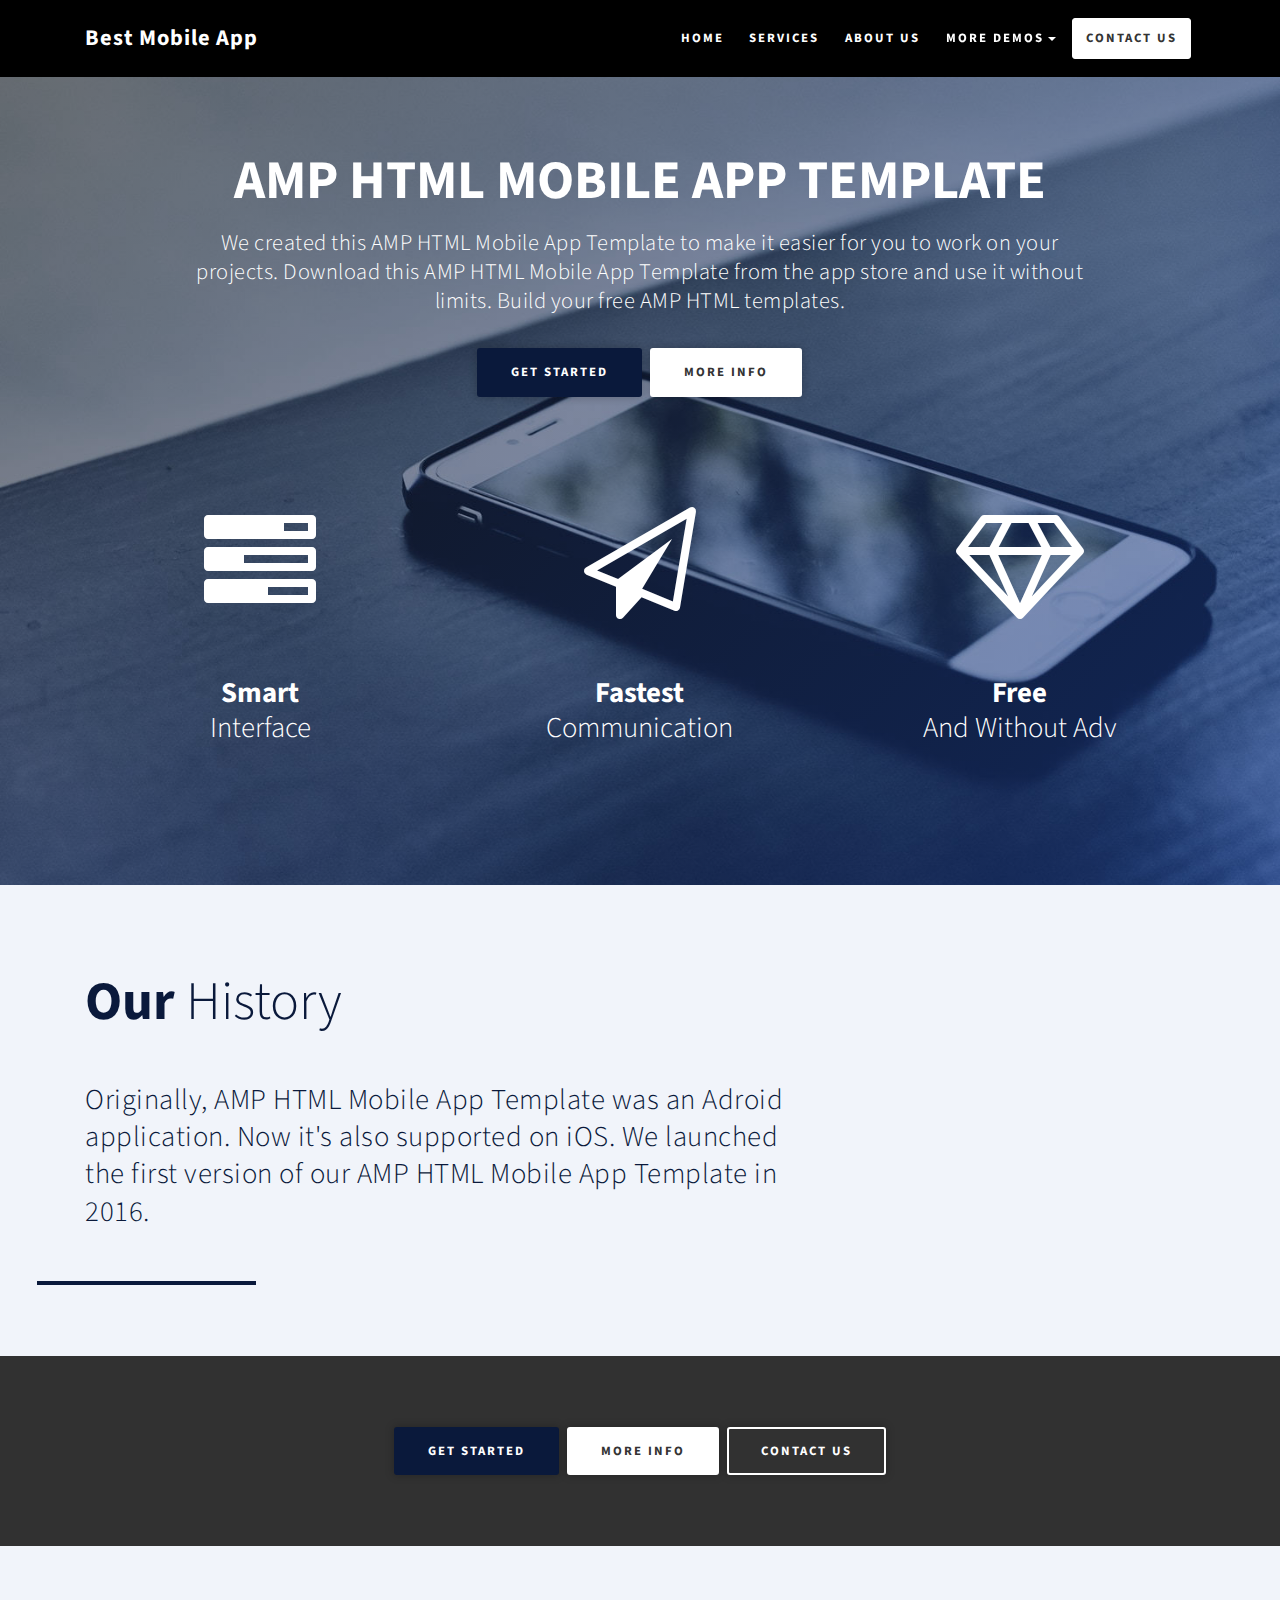
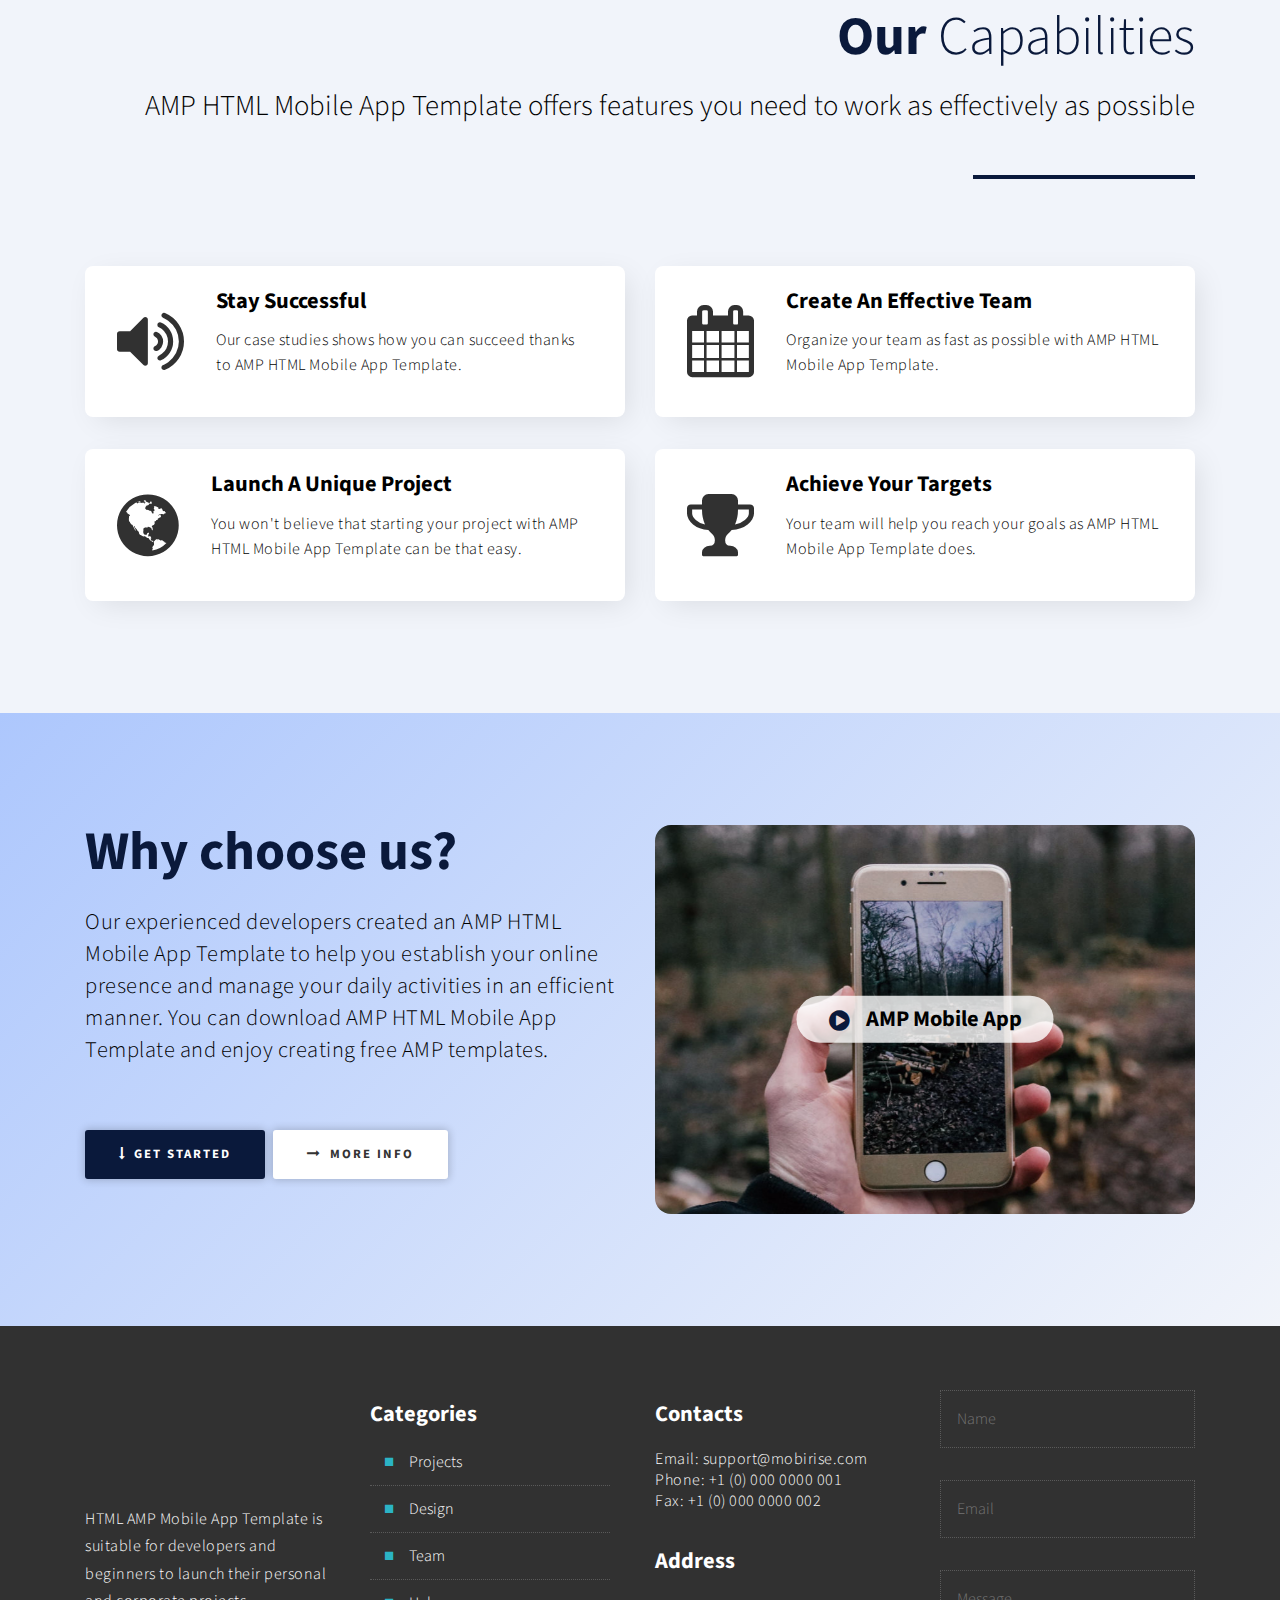
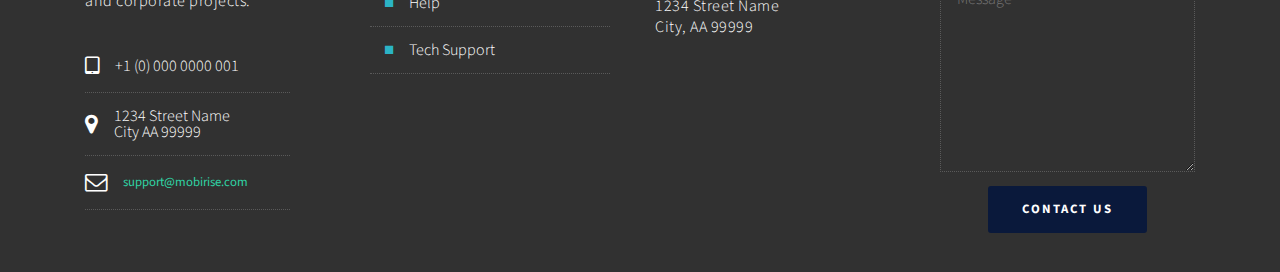
==== index.html @ 0080300c "Add files via upload" ====
<html xmlns="http://www.w3.org/1999/xhtml" lang="en">

<head>
	<meta http-equiv="Content-Type" content="text/html; charset=utf-8" />
	<meta name="description" content="HTTrack is an easy-to-use website mirror utility. It allows you to download a World Wide website from the Internet to a local directory,building recursively all structures, getting html, images, and other files from the server to your computer. Links are rebuiltrelatively so that you can freely browse to the local site (works with any browser). You can mirror several sites together so that you can jump from one toanother. You can, also, update an existing mirror site, or resume an interrupted download. The robot is fully configurable, with an integrated help" />
	<meta name="keywords" content="httrack, HTTRACK, HTTrack, winhttrack, WINHTTRACK, WinHTTrack, offline browser, web mirror utility, aspirateur web, surf offline, web capture, www mirror utility, browse offline, local  site builder, website mirroring, aspirateur www, internet grabber, capture de site web, internet tool, hors connexion, unix, dos, windows 95, windows 98, solaris, ibm580, AIX 4.0, HTS, HTGet, web aspirator, web aspirateur, libre, GPL, GNU, free software" />
	<title>Local index - HTTrack Website Copier</title>
  <!-- Mirror and index made by HTTrack Website Copier/3.49-2 [XR&CO'2014] -->
	<style type="text/css">
	<!--

body {
	margin: 0;  padding: 0;  margin-bottom: 15px;  margin-top: 8px;
	background: #77b;
}
body, td {
	font: 14px "Trebuchet MS", Verdana, Arial, Helvetica, sans-serif;
	}

#subTitle {
	background: #000;  color: #fff;  padding: 4px;  font-weight: bold; 
	}

#siteNavigation a, #siteNavigation .current {
	font-weight: bold;  color: #448;
	}
#siteNavigation a:link    { text-decoration: none; }
#siteNavigation a:visited { text-decoration: none; }

#siteNavigation .current { background-color: #ccd; }

#siteNavigation a:hover   { text-decoration: none;  background-color: #fff;  color: #000; }
#siteNavigation a:active  { text-decoration: none;  background-color: #ccc; }


a:link    { text-decoration: underline;  color: #00f; }
a:visited { text-decoration: underline;  color: #000; }
a:hover   { text-decoration: underline;  color: #c00; }
a:active  { text-decoration: underline; }

#pageContent {
	clear: both;
	border-bottom: 6px solid #000;
	padding: 10px;  padding-top: 20px;
	line-height: 1.65em;
	background-image: url(backblue.gif);
	background-repeat: no-repeat;
	background-position: top right;
	}

#pageContent, #siteNavigation {
	background-color: #ccd;
	}


.imgLeft  { float: left;   margin-right: 10px;  margin-bottom: 10px; }
.imgRight { float: right;  margin-left: 10px;   margin-bottom: 10px; }

hr { height: 1px;  color: #000;  background-color: #000;  margin-bottom: 15px; }

h1 { margin: 0;  font-weight: bold;  font-size: 2em; }
h2 { margin: 0;  font-weight: bold;  font-size: 1.6em; }
h3 { margin: 0;  font-weight: bold;  font-size: 1.3em; }
h4 { margin: 0;  font-weight: bold;  font-size: 1.18em; }

.blak { background-color: #000; }
.hide { display: none; }
.tableWidth { min-width: 400px; }

.tblRegular       { border-collapse: collapse; }
.tblRegular td    { padding: 6px;  background-image: url(fade.gif);  border: 2px solid #99c; }
.tblHeaderColor, .tblHeaderColor td { background: #99c; }
.tblNoBorder td   { border: 0; }


// -->
</style>

</head>

<table width="76%" border="0" align="center" cellspacing="0" cellpadding="3" class="tableWidth">
	<tr>
	<td id="subTitle">HTTrack Website Copier - Open Source offline browser</td>
	</tr>
</table>
<table width="76%" border="0" align="center" cellspacing="0" cellpadding="0" class="tableWidth">
<tr class="blak">
<td>
	<table width="100%" border="0" align="center" cellspacing="1" cellpadding="0">
	<tr>
	<td colspan="6"> 
		<table width="100%" border="0" align="center" cellspacing="0" cellpadding="10">
		<tr> 
		<td id="pageContent"> 
<!-- ==================== End prologue ==================== -->

	<meta name="generator" content="HTTrack Website Copier/3.x">
	<TITLE>Local index - HTTrack</TITLE>
</HEAD>
<BODY>
<H1 ALIGN=Center>Index of locally available sites:</H1>
	<TABLE BORDER="0" WIDTH="100%" CELLSPACING="1" CELLPADDING="0">
		<TR>
			<TD BACKGROUND="fade.gif">
				&middot;
					<A HREF="mobirise.com/extensions/startupamp/mobileapp/index.html">
						StartupAMP Demo - AMP HTML Mobile App Template
					</A>		
			</TD>
		</TR>
	</TABLE>
	<BR>
	<BR>
	<BR>
  	<H6 ALIGN="RIGHT">
	<I>Mirror and index made by HTTrack Website Copier [XR&amp;CO'2008]</I>
	</H6>
	<!-- Mirror and index made by HTTrack Website Copier/3.49-2 [XR&CO'2014] -->
	<!-- Thanks for using HTTrack Website Copier! -->
	<meta HTTP-EQUIV="Refresh" CONTENT="0; URL=mobirise.com/extensions/startupamp/mobileapp/index.html">


<!-- ==================== Start epilogue ==================== -->
		</td>
		</tr>
		</table>
	</td>
	</tr>
	</table>
</td>
</tr>
</table>

<table width="76%" border="0" align="center" valign="bottom" cellspacing="0" cellpadding="0">
	<tr>
	<td id="footer"><small>&copy; 2008 Xavier Roche & other contributors - Web Design: Leto Kauler.</small></td>
	</tr>
</table>

</body>

</html>
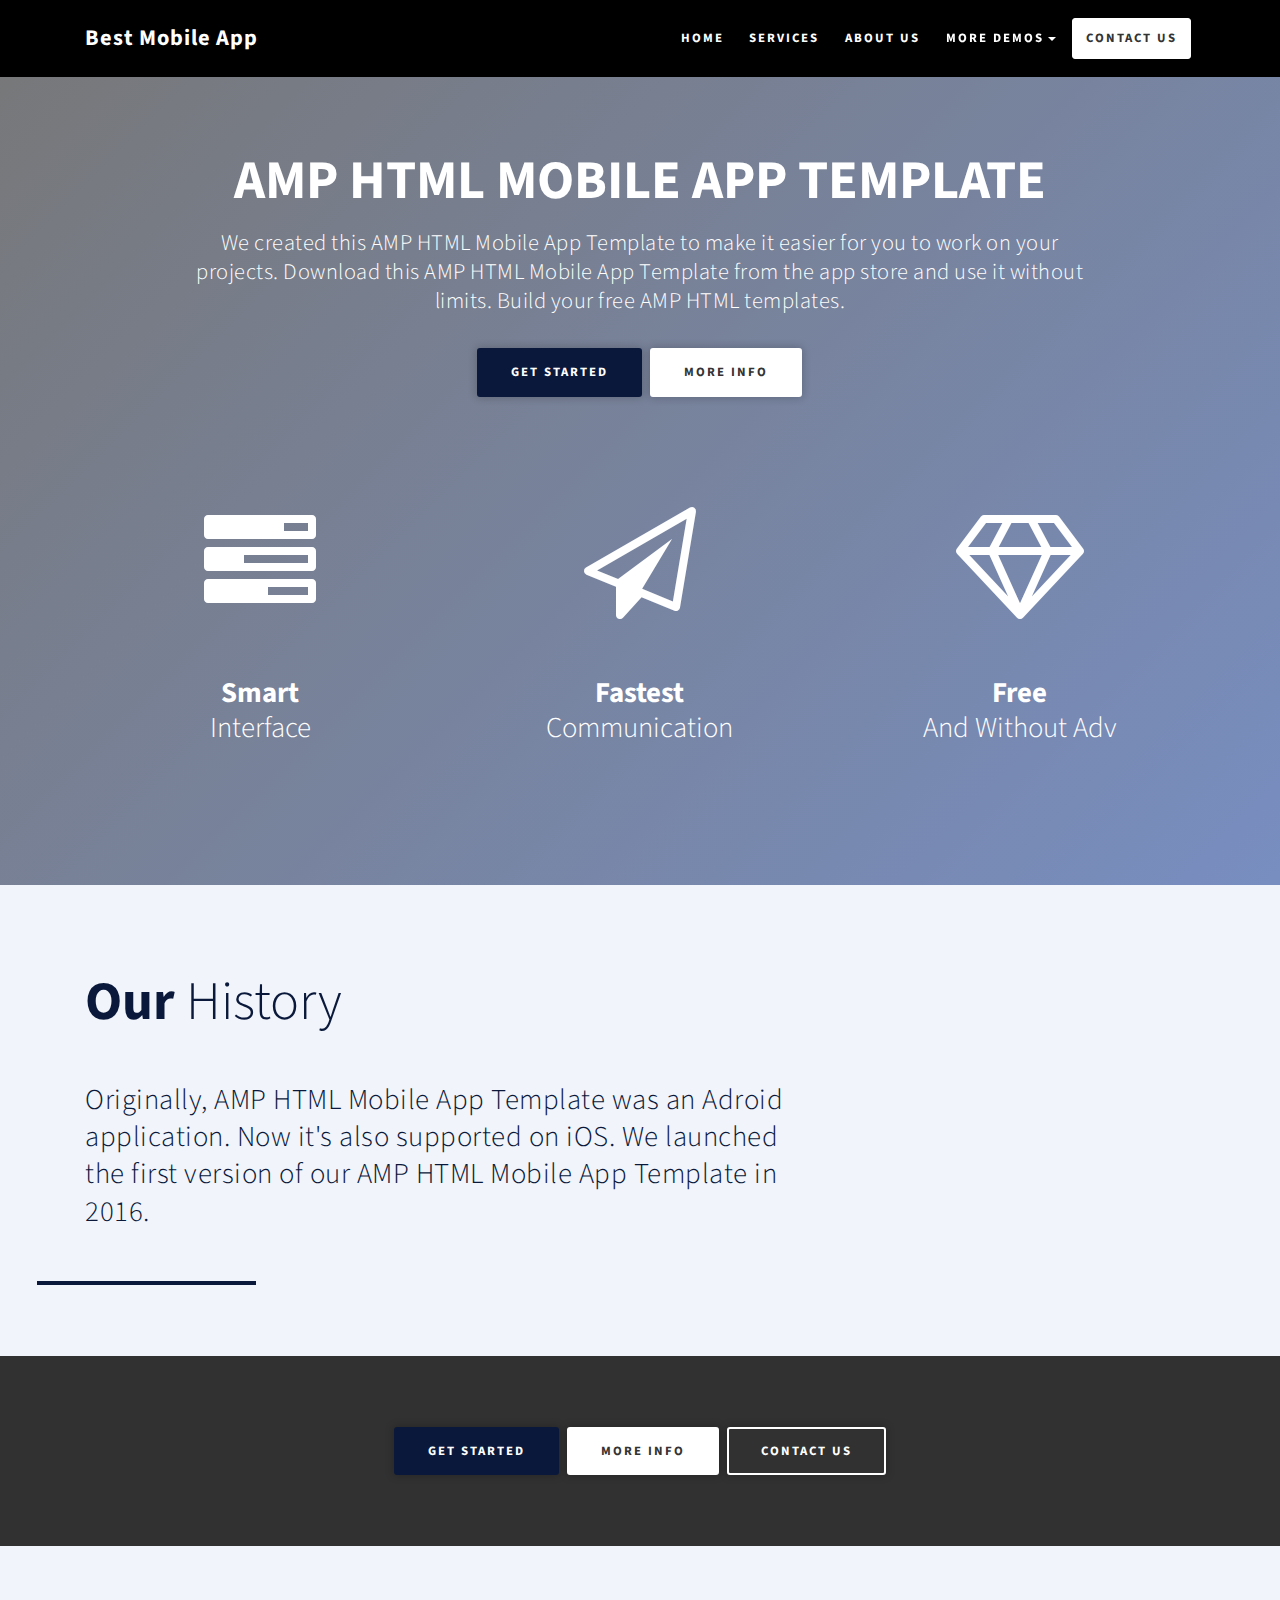
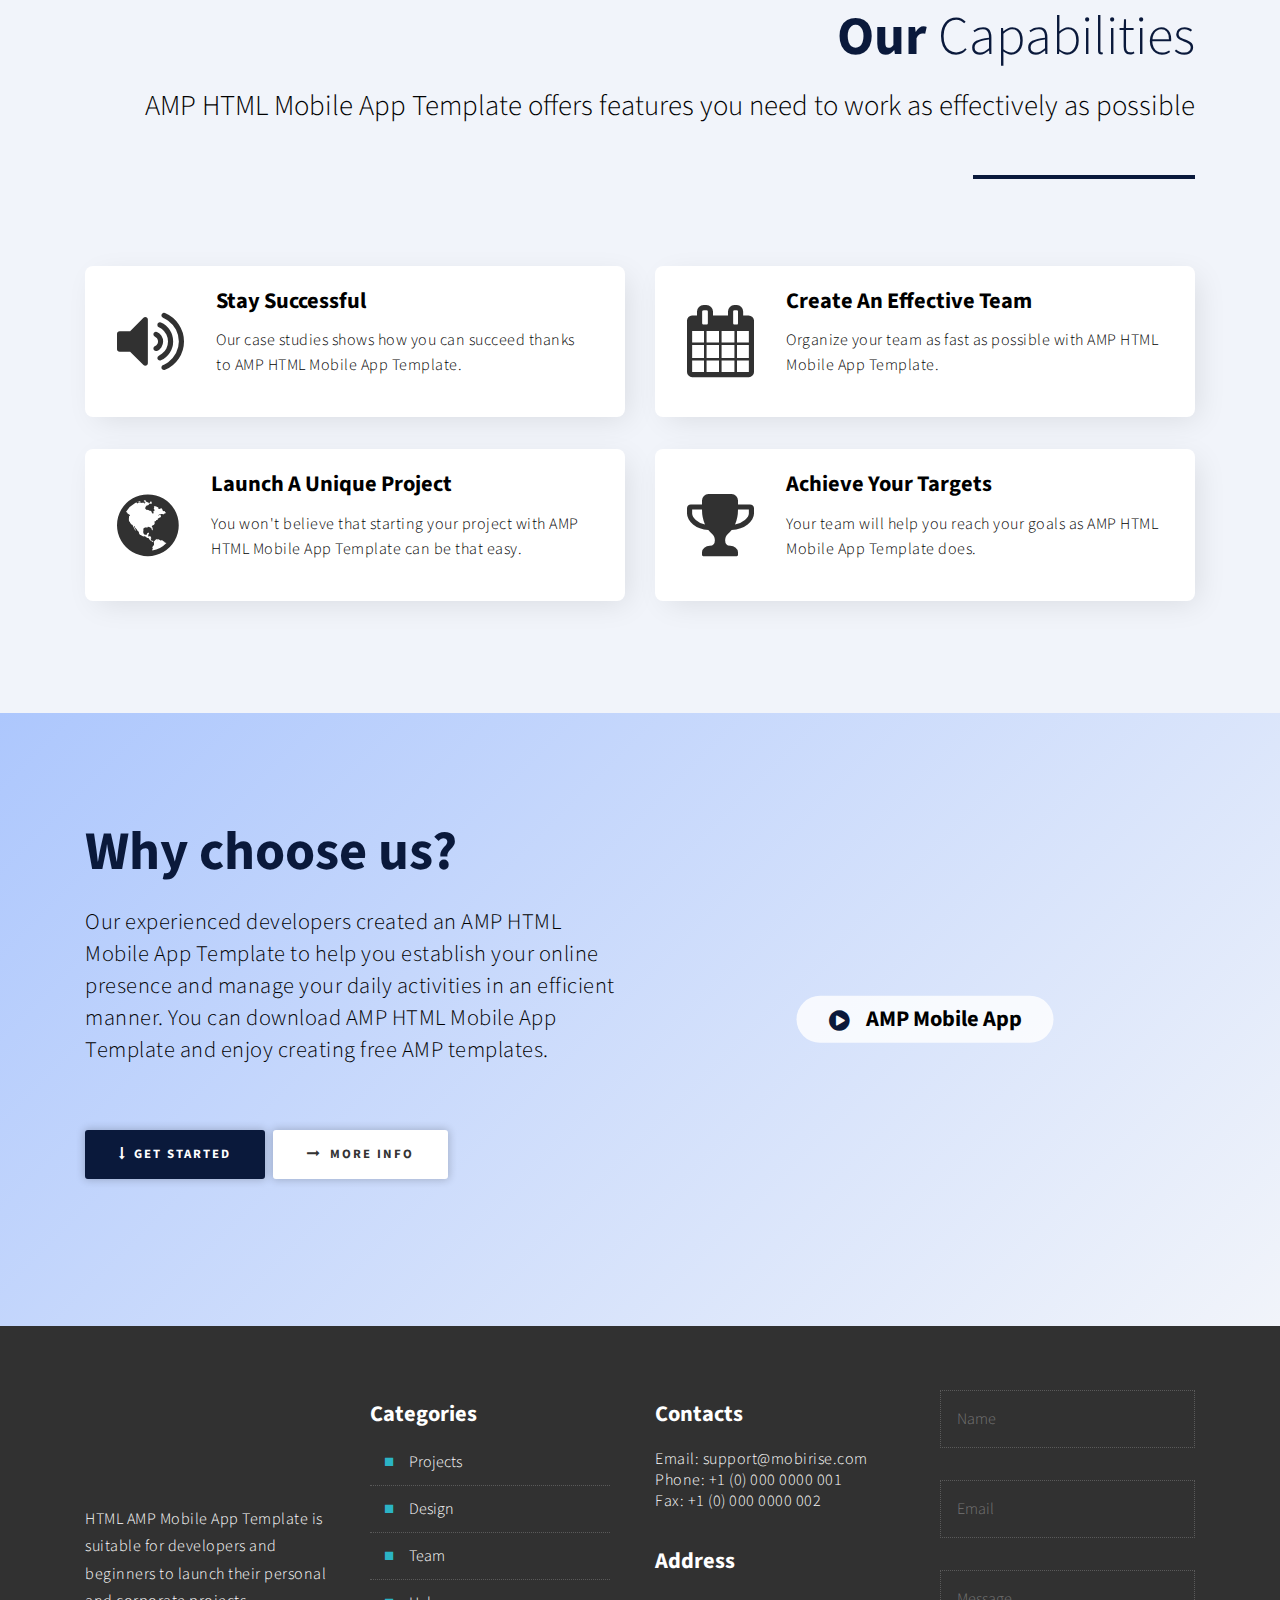
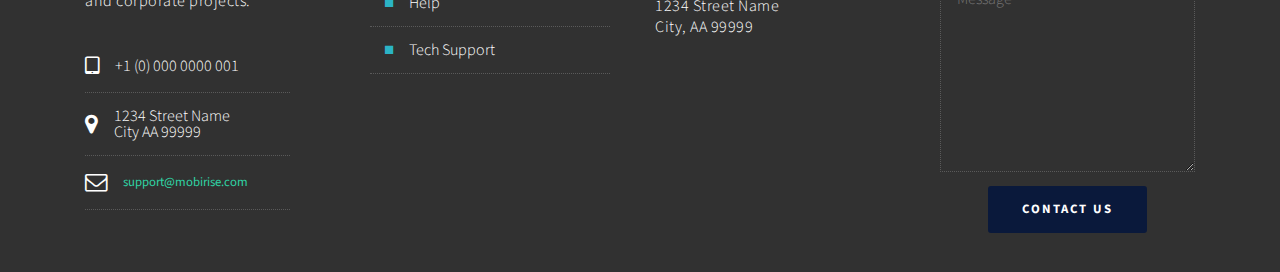
==== commit 960e34ed: "Add files via upload" ====
--- a/index.html
+++ b/index.html
@@ -1,144 +1,494 @@
-<html xmlns="http://www.w3.org/1999/xhtml" lang="en">
-
-<head>
-	<meta http-equiv="Content-Type" content="text/html; charset=utf-8" />
-	<meta name="description" content="HTTrack is an easy-to-use website mirror utility. It allows you to download a World Wide website from the Internet to a local directory,building recursively all structures, getting html, images, and other files from the server to your computer. Links are rebuiltrelatively so that you can freely browse to the local site (works with any browser). You can mirror several sites together so that you can jump from one toanother. You can, also, update an existing mirror site, or resume an interrupted download. The robot is fully configurable, with an integrated help" />
-	<meta name="keywords" content="httrack, HTTRACK, HTTrack, winhttrack, WINHTTRACK, WinHTTrack, offline browser, web mirror utility, aspirateur web, surf offline, web capture, www mirror utility, browse offline, local  site builder, website mirroring, aspirateur www, internet grabber, capture de site web, internet tool, hors connexion, unix, dos, windows 95, windows 98, solaris, ibm580, AIX 4.0, HTS, HTGet, web aspirator, web aspirateur, libre, GPL, GNU, free software" />
-	<title>Local index - HTTrack Website Copier</title>
-  <!-- Mirror and index made by HTTrack Website Copier/3.49-2 [XR&CO'2014] -->
-	<style type="text/css">
-	<!--
-
-body {
-	margin: 0;  padding: 0;  margin-bottom: 15px;  margin-top: 8px;
-	background: #77b;
-}
-body, td {
-	font: 14px "Trebuchet MS", Verdana, Arial, Helvetica, sans-serif;
-	}
-
-#subTitle {
-	background: #000;  color: #fff;  padding: 4px;  font-weight: bold; 
-	}
-
-#siteNavigation a, #siteNavigation .current {
-	font-weight: bold;  color: #448;
-	}
-#siteNavigation a:link    { text-decoration: none; }
-#siteNavigation a:visited { text-decoration: none; }
-
-#siteNavigation .current { background-color: #ccd; }
-
-#siteNavigation a:hover   { text-decoration: none;  background-color: #fff;  color: #000; }
-#siteNavigation a:active  { text-decoration: none;  background-color: #ccc; }
-
-
-a:link    { text-decoration: underline;  color: #00f; }
-a:visited { text-decoration: underline;  color: #000; }
-a:hover   { text-decoration: underline;  color: #c00; }
-a:active  { text-decoration: underline; }
-
-#pageContent {
-	clear: both;
-	border-bottom: 6px solid #000;
-	padding: 10px;  padding-top: 20px;
-	line-height: 1.65em;
-	background-image: url(backblue.gif);
-	background-repeat: no-repeat;
-	background-position: top right;
-	}
-
-#pageContent, #siteNavigation {
-	background-color: #ccd;
-	}
-
-
-.imgLeft  { float: left;   margin-right: 10px;  margin-bottom: 10px; }
-.imgRight { float: right;  margin-left: 10px;   margin-bottom: 10px; }
-
-hr { height: 1px;  color: #000;  background-color: #000;  margin-bottom: 15px; }
-
-h1 { margin: 0;  font-weight: bold;  font-size: 2em; }
-h2 { margin: 0;  font-weight: bold;  font-size: 1.6em; }
-h3 { margin: 0;  font-weight: bold;  font-size: 1.3em; }
-h4 { margin: 0;  font-weight: bold;  font-size: 1.18em; }
-
-.blak { background-color: #000; }
-.hide { display: none; }
-.tableWidth { min-width: 400px; }
-
-.tblRegular       { border-collapse: collapse; }
-.tblRegular td    { padding: 6px;  background-image: url(fade.gif);  border: 2px solid #99c; }
-.tblHeaderColor, .tblHeaderColor td { background: #99c; }
-.tblNoBorder td   { border: 0; }
-
-
-// -->
-</style>
-
-</head>
-
-<table width="76%" border="0" align="center" cellspacing="0" cellpadding="3" class="tableWidth">
-	<tr>
-	<td id="subTitle">HTTrack Website Copier - Open Source offline browser</td>
-	</tr>
-</table>
-<table width="76%" border="0" align="center" cellspacing="0" cellpadding="0" class="tableWidth">
-<tr class="blak">
-<td>
-	<table width="100%" border="0" align="center" cellspacing="1" cellpadding="0">
-	<tr>
-	<td colspan="6"> 
-		<table width="100%" border="0" align="center" cellspacing="0" cellpadding="10">
-		<tr> 
-		<td id="pageContent"> 
-<!-- ==================== End prologue ==================== -->
-
-	<meta name="generator" content="HTTrack Website Copier/3.x">
-	<TITLE>Local index - HTTrack</TITLE>
-</HEAD>
-<BODY>
-<H1 ALIGN=Center>Index of locally available sites:</H1>
-	<TABLE BORDER="0" WIDTH="100%" CELLSPACING="1" CELLPADDING="0">
-		<TR>
-			<TD BACKGROUND="fade.gif">
-				&middot;
-					<A HREF="mobirise.com/extensions/startupamp/mobileapp/index.html">
-						StartupAMP Demo - AMP HTML Mobile App Template
-					</A>		
-			</TD>
-		</TR>
-	</TABLE>
-	<BR>
-	<BR>
-	<BR>
-  	<H6 ALIGN="RIGHT">
-	<I>Mirror and index made by HTTrack Website Copier [XR&amp;CO'2008]</I>
-	</H6>
-	<!-- Mirror and index made by HTTrack Website Copier/3.49-2 [XR&CO'2014] -->
-	<!-- Thanks for using HTTrack Website Copier! -->
-	<meta HTTP-EQUIV="Refresh" CONTENT="0; URL=mobirise.com/extensions/startupamp/mobileapp/index.html">
-
-
-<!-- ==================== Start epilogue ==================== -->
-		</td>
-		</tr>
-		</table>
-	</td>
-	</tr>
-	</table>
-</td>
-</tr>
-</table>
-
-<table width="76%" border="0" align="center" valign="bottom" cellspacing="0" cellpadding="0">
-	<tr>
-	<td id="footer"><small>&copy; 2008 Xavier Roche & other contributors - Web Design: Leto Kauler.</small></td>
-	</tr>
-</table>
-
-</body>
-
-</html>
-
-
+<!DOCTYPE html>
+<html amp>
+
+<!-- Mirrored from mobirise.com/extensions/startupamp/mobileapp/ by HTTrack Website Copier/3.x [XR&CO'2014], Tue, 16 Oct 2018 06:41:20 GMT -->
+<head>
+  <!-- Site made with Mobirise Website Builder v4.7.1, https://mobirise.com -->
+  <meta charset="UTF-8">
+  <meta http-equiv="X-UA-Compatible" content="IE=edge">
+  <meta name="generator" content="Mobirise v4.7.1, mobirise.com">
+  <meta name="viewport" content="width=device-width, initial-scale=1, minimum-scale=1">
+  <link rel="shortcut icon" href="assets/images/logo-1.png" type="image/x-icon">
+  <meta name="description" content="New Startup AMP HTML Mobile App Template - Download Now">
+  <title>StartupAMP Demo - AMP HTML Mobile App Template</title>
+  <link rel="stylesheet" href="../../../../maxcdn.bootstrapcdn.com/font-awesome/4.7.0/css/font-awesome.min.css"><link rel="stylesheet" href="../../../../maxcdn.bootstrapcdn.com/font-awesome/4.7.0/css/font-awesome.min.css">
+<link rel="canonical" href="index.html">
+ <style amp-boilerplate>body{-webkit-animation:-amp-start 8s steps(1,end) 0s 1 normal both;-moz-animation:-amp-start 8s steps(1,end) 0s 1 normal both;-ms-animation:-amp-start 8s steps(1,end) 0s 1 normal both;animation:-amp-start 8s steps(1,end) 0s 1 normal both}@-webkit-keyframes -amp-start{from{visibility:hidden}to{visibility:visible}}@-moz-keyframes -amp-start{from{visibility:hidden}to{visibility:visible}}@-ms-keyframes -amp-start{from{visibility:hidden}to{visibility:visible}}@-o-keyframes -amp-start{from{visibility:hidden}to{visibility:visible}}@keyframes -amp-start{from{visibility:hidden}to{visibility:visible}}</style>
+<noscript><style amp-boilerplate>body{-webkit-animation:none;-moz-animation:none;-ms-animation:none;animation:none}</style></noscript>
+<link href="https://fonts.googleapis.com/css?family=Source+Sans+Pro:200,300,400,500,600,700&amp;subset=cyrillic" rel="stylesheet">
+ 
+ <style amp-custom> 
+div,span,h1,h2,h3,h4,h5,h6,p,blockquote,a,ol,ul,li,figcaption,textarea,input{font: inherit;}section{background-color: #eeeeee;}section,.container,.container-fluid{position: relative;word-wrap: break-word;}a.mbr-iconfont:hover{text-decoration: none;}.article .lead p,.article .lead ul,.article .lead ol,.article .lead pre,.article .lead blockquote{margin-bottom: 0;}a{font-style: normal;font-weight: 400;cursor: pointer;}a,a:hover{text-decoration: none;}figure{margin-bottom: 0;}h1,h2,h3,h4,h5,h6,.h1,.h2,.h3,.h4,.h5,.h6,.display-1,.display-2,.display-3,.display-4{line-height: 1;word-break: break-word;word-wrap: break-word;}b,strong{font-weight: bold;}blockquote{padding: 10px 0 10px 20px;position: relative;border-left: 2px solid;border-color: #ff3366;}input:-webkit-autofill,input:-webkit-autofill:hover,input:-webkit-autofill:focus,input:-webkit-autofill:active{transition-delay: 9999s;transition-property: background-color,color;}textarea[type="hidden"]{display: none;}body{position: relative;}section{background-position: 50% 50%;background-repeat: no-repeat;background-size: cover;}section .mbr-background-video,section .mbr-background-video-preview{position: absolute;bottom: 0;left: 0;right: 0;top: 0;}.row{display: -webkit-box;display: -webkit-flex;display: -ms-flexbox;display: flex;-webkit-flex-wrap: wrap;-ms-flex-wrap: wrap;flex-wrap: wrap;margin-right: -15px;margin-left: -15px;}@media (min-width: 576px){.row{margin-right: -15px;margin-left: -15px;}}@media (min-width: 768px){.row{margin-right: -15px;margin-left: -15px;}}@media (min-width: 992px){.row{margin-right: -15px;margin-left: -15px;}}@media (min-width: 1200px){.row{margin-right: -15px;margin-left: -15px;}}.hidden{visibility: hidden;}.mbr-z-index20{z-index: 20;}.mbr-white{color: #ffffff;}.mbr-black{color: #000000;}.mbr-bg-white{background-color: #ffffff;}.mbr-bg-black{background-color: #000000;}.align-left{text-align: left;}.align-center{text-align: center;}.align-right{text-align: right;}@media (max-width: 767px){.align-left,.align-center,.align-right,.mbr-section-btn,.mbr-section-title{text-align: center;}}.mbr-light{font-weight: 300;}.mbr-regular{font-weight: 400;}.mbr-semibold{font-weight: 500;}.mbr-bold{font-weight: 700;}.mbr-figure img,.mbr-figure iframe{display: block;width: 100%;}.card{background-color: transparent;border: none;}.card-img{text-align: center;flex-shrink: 0;}.media{max-width: 100%;margin: 0 auto;}.mbr-figure{-ms-flex-item-align: center;-ms-grid-row-align: center;-webkit-align-self: center;align-self: center;}.media-container > div{max-width: 100%;}.mbr-figure img,.card-img img{width: 100%;}@media (max-width: 991px){.media-size-item{width: auto;}.media{width: auto;}.mbr-figure{width: 100%;}}.mbr-section-btn{margin-left: -.25rem;margin-right: -.25rem;font-size: 0;}nav .mbr-section-btn{margin-left: 0rem;margin-right: 0rem;}.btn .mbr-iconfont,.btn.btn-sm .mbr-iconfont{cursor: pointer;margin-right: 0.5rem;}.btn.btn-md .mbr-iconfont,.btn.btn-md .mbr-iconfont{margin-right: 0.8rem;}[type="submit"]{-webkit-appearance: none;}.mbr-fullscreen .mbr-overlay{min-height: 100vh;}.mbr-fullscreen{display: flex;display: -webkit-flex;display: -moz-flex;display: -ms-flex;display: -o-flex;align-items: center;-webkit-align-items: center;min-height: 100vh;box-sizing: border-box;padding-top: 3rem;padding-bottom: 3rem;}amp-img img{max-height: 100%;max-width: 100%;}img.mbr-temp{width: 100%;}.super-hide{display: none;}.is-builder .nodisplay + img[async],.is-builder .nodisplay + img[decoding="async"],.is-builder amp-img > a + img[async],.is-builder amp-img > a + img[decoding="async"]{display: none;}html:not(.is-builder) amp-img > a{position: absolute;top: 0;bottom: 0;left: 0;right: 0;z-index: 1;}.is-builder .temp-amp-sizer{position: absolute;}.is-builder amp-youtube .temp-amp-sizer,.is-builder amp-vimeo .temp-amp-sizer{position: static;}.is-builder section.horizontal-menu .ampstart-btn{display: none;}@media (max-width: 991px){.is-builder section.horizontal-menu .navbar-toggler{display: block;}}.is-builder section.horizontal-menu .dropdown-menu{z-index: auto;opacity: 1;pointer-events: auto;}.is-builder section.horizontal-menu .nav-dropdown .link.dropdown-toggle[aria-expanded="true"]{margin-right: 0;padding: 0.667em 1em;}
+*{box-sizing: border-box;}body{font-family: Source Sans Pro;font-style: normal;line-height: 1.5;}.mbr-section-title{font-style: normal;line-height: 55px;}.mbr-section-subtitle{line-height: 1.3;}.mbr-text{font-style: normal;line-height: 1.3;}.display-1{font-family: 'Source Sans Pro',sans-serif;font-size: 5.6rem;}.display-2{font-family: 'Source Sans Pro',sans-serif;font-size: 3.4rem;}.display-3{font-family: 'Source Sans Pro',sans-serif;font-size: 2.4rem;}.display-4{font-family: 'Source Sans Pro',sans-serif;font-size: 1.8rem;}.display-5{font-family: 'Source Sans Pro',sans-serif;font-size: 1.4rem;}.display-6{font-family: 'Source Sans Pro',sans-serif;font-size: 1rem;}.display-7{font-family: 'Source Sans Pro',sans-serif;font-size: 0.8rem;}@media (max-width: 768px){.display-1{font-size: 4.48rem;font-size: calc( 2.61rem + (5.6 - 2.61) * ((100vw - 20rem) / (48 - 20)));line-height: calc( 1.4 * (2.61rem + (5.6 - 2.61) * ((100vw - 20rem) / (48 - 20))));}.display-2{font-size: 2.72rem;font-size: calc( 1.8399999999999999rem + (3.4 - 1.8399999999999999) * ((100vw - 20rem) / (48 - 20)));line-height: calc( 1.4 * (1.8399999999999999rem + (3.4 - 1.8399999999999999) * ((100vw - 20rem) / (48 - 20))));}.display-3{font-size: 1.92rem;font-size: calc( 1.49rem + (2.4 - 1.49) * ((100vw - 20rem) / (48 - 20)));line-height: calc( 1.4 * (1.49rem + (2.4 - 1.49) * ((100vw - 20rem) / (48 - 20))));}.display-4{font-size: 1.44rem;font-size: calc( 1.28rem + (1.8 - 1.28) * ((100vw - 20rem) / (48 - 20)));line-height: calc( 1.4 * (1.28rem + (1.8 - 1.28) * ((100vw - 20rem) / (48 - 20))));}.display-5{font-size: 1.12rem;font-size: calc( 1.14rem + (1.4 - 1.14) * ((100vw - 20rem) / (48 - 20)));line-height: calc( 1.4 * (1.14rem + (1.4 - 1.14) * ((100vw - 20rem) / (48 - 20))));}.display-6{font-size: 0.8rem;font-size: calc( 1rem + (1 - 1) * ((100vw - 20rem) / (48 - 20)));line-height: calc( 1.4 * (1rem + (1 - 1) * ((100vw - 20rem) / (48 - 20))));}.display-5{font-size: 0.64rem;font-size: calc( 0.93rem + (0.8 - 0.93) * ((100vw - 20rem) / (48 - 20)));line-height: calc( 1.4 * (0.93rem + (0.8 - 0.93) * ((100vw - 20rem) / (48 - 20))));}}.mbr-overlay{width: 100%;height: 100%;position: absolute;top: 0;}.btn-arrow{font-weight: 400;border-width: 0px;border-style: solid;background: none;font-style: normal;letter-spacing: 2px;margin: .4rem .25rem;white-space: normal;transition-property: background-color,color,border-color,box-shadow;transition-duration: .3s,.3s,.3s,2s;transition-timing-function: ease-in-out;display: inline-flex;align-items: center;justify-content: center;word-break: break-word;}.btn{font-weight: 700;border-width: 2px;border-style: solid;font-style: normal;letter-spacing: 2px;margin: .4rem .25rem;white-space: normal;transition-property: background-color,color,border-color,box-shadow;transition-duration: .3s,.3s,.3s,2s;transition-timing-function: ease-in-out;padding: 0.8rem 2rem;border-radius: 3px;display: inline-flex;align-items: center;justify-content: center;word-break: break-word;}a.btn{box-shadow: 0px 0px 8px 1px rgba(0,0,0,0.2);}.btn-sm{border: 1px solid;font-weight: 700;letter-spacing: 2px;-webkit-transition: all 0.3s ease-in-out;-moz-transition: all 0.3s ease-in-out;transition: all 0.3s ease-in-out;padding: 0.6rem 0.8rem;border-radius: 3px;}.btn-md{font-weight: 600;letter-spacing: 2px;margin: .4rem .8rem;-webkit-transition: all 0.3s ease-in-out;-moz-transition: all 0.3s ease-in-out;transition: all 0.3s ease-in-out;padding: 1rem 2rem;border-radius: 3px;}.bg-primary{background-color: #e3699a;}.bg-success{background-color: #361291;}.bg-info{background-color: #30d5a5;}.bg-warning{background-color: #022e93;}.bg-danger{background-color: #0a193b;}.btn-primary,.btn-primary:active,.btn-primary.active{background-color: #e3699a;border-color: #e3699a;color: #ffffff;}.btn-primary:hover,.btn-primary:focus,.btn-primary.focus{color: #ffffff;background-color: #d7296f;border-color: #d7296f;}.btn-primary.disabled,.btn-primary:disabled{color: #ffffff;background-color: #d7296f;border-color: #d7296f;}.btn-secondary,.btn-secondary:active,.btn-secondary.active{background-color: #ec7499;border-color: #ec7499;color: #ffffff;}.btn-secondary:hover,.btn-secondary:focus,.btn-secondary.focus{color: #ffffff;background-color: #e33168;border-color: #e33168;}.btn-secondary.disabled,.btn-secondary:disabled{color: #ffffff;background-color: #e33168;border-color: #e33168;}.btn-info,.btn-info:active,.btn-info.active{background-color: #30d5a5;border-color: #30d5a5;color: #ffffff;}.btn-info:hover,.btn-info:focus,.btn-info.focus{color: #ffffff;background-color: #1f9976;border-color: #1f9976;}.btn-info.disabled,.btn-info:disabled{color: #ffffff;background-color: #1f9976;border-color: #1f9976;}.btn-success,.btn-success:active,.btn-success.active{background-color: #361291;border-color: #361291;color: #ffffff;}.btn-success:hover,.btn-success:focus,.btn-success.focus{color: #ffffff;background-color: #1d0a4d;border-color: #1d0a4d;}.btn-success.disabled,.btn-success:disabled{color: #ffffff;background-color: #1d0a4d;border-color: #1d0a4d;}.btn-warning,.btn-warning:active,.btn-warning.active{background-color: #022e93;border-color: #022e93;color: #ffffff;}.btn-warning:hover,.btn-warning:focus,.btn-warning.focus{color: #ffffff;background-color: #011648;border-color: #011648;}.btn-warning.disabled,.btn-warning:disabled{color: #ffffff;background-color: #011648;border-color: #011648;}.btn-danger,.btn-danger:active,.btn-danger.active{background-color: #0a193b;border-color: #0a193b;color: #ffffff;}.btn-danger:hover,.btn-danger:focus,.btn-danger.focus{color: #ffffff;background-color: #000000;border-color: #000000;}.btn-danger.disabled,.btn-danger:disabled{color: #ffffff;background-color: #000000;border-color: #000000;}.btn-black,.btn-black:active,.btn-black.active{background-color: #333333;border-color: #333333;color: #ffffff;}.btn-black:hover,.btn-black:focus,.btn-black.focus{color: #ffffff;background-color: #0d0d0d;border-color: #0d0d0d;}.btn-black.disabled,.btn-black:disabled{color: #ffffff;background-color: #0d0d0d;border-color: #0d0d0d;}.btn-white,.btn-white:active,.btn-white.active{background-color: #ffffff;border-color: #ffffff;color: #808080;}.btn-white:hover,.btn-white:focus,.btn-white.focus{color: #808080;background-color: #d9d9d9;border-color: #d9d9d9;}.btn-white.disabled,.btn-white:disabled{color: #808080;background-color: #d9d9d9;border-color: #d9d9d9;}.btn-white,.btn-white:active,.btn-white.active{color: #333333;}.btn-white:hover,.btn-white:focus,.btn-white.focus{color: #333333;}.btn-white.disabled,.btn-white:disabled{color: #333333;}.btn-primary-outline,.btn-primary-outline:active,.btn-primary-outline.active{background: none;border-color: #c22463;color: #c22463;}.btn-primary-outline:hover,.btn-primary-outline:focus,.btn-primary-outline.focus{color: #ffffff;background-color: #e3699a;border-color: #e3699a;}.btn-primary-outline.disabled,.btn-primary-outline:disabled{color: #ffffff;background-color: #e3699a;border-color: #e3699a;}.btn-secondary-outline,.btn-secondary-outline:active,.btn-secondary-outline.active{background: none;border-color: #dc1e59;color: #dc1e59;}.btn-secondary-outline:hover,.btn-secondary-outline:focus,.btn-secondary-outline.focus{color: #ffffff;background-color: #ec7499;border-color: #ec7499;}.btn-secondary-outline.disabled,.btn-secondary-outline:disabled{color: #ffffff;background-color: #ec7499;border-color: #ec7499;}.btn-info-outline,.btn-info-outline:active,.btn-info-outline.active{background: none;border-color: #1b8466;color: #1b8466;}.btn-info-outline:hover,.btn-info-outline:focus,.btn-info-outline.focus{color: #ffffff;background-color: #30d5a5;border-color: #30d5a5;}.btn-info-outline.disabled,.btn-info-outline:disabled{color: #ffffff;background-color: #30d5a5;border-color: #30d5a5;}.btn-success-outline,.btn-success-outline:active,.btn-success-outline.active{background: none;border-color: #140736;color: #140736;}.btn-success-outline:hover,.btn-success-outline:focus,.btn-success-outline.focus{color: #ffffff;background-color: #361291;border-color: #361291;}.btn-success-outline.disabled,.btn-success-outline:disabled{color: #ffffff;background-color: #361291;border-color: #361291;}.btn-warning-outline,.btn-warning-outline:active,.btn-warning-outline.active{background: none;border-color: #010f2e;color: #010f2e;}.btn-warning-outline:hover,.btn-warning-outline:focus,.btn-warning-outline.focus{color: #ffffff;background-color: #022e93;border-color: #022e93;}.btn-warning-outline.disabled,.btn-warning-outline:disabled{color: #ffffff;background-color: #022e93;border-color: #022e93;}.btn-danger-outline,.btn-danger-outline:active,.btn-danger-outline.active{background: none;border-color: #000000;color: #000000;}.btn-danger-outline:hover,.btn-danger-outline:focus,.btn-danger-outline.focus{color: #ffffff;background-color: #0a193b;border-color: #0a193b;}.btn-danger-outline.disabled,.btn-danger-outline:disabled{color: #ffffff;background-color: #0a193b;border-color: #0a193b;}.btn-black-outline,.btn-black-outline:active,.btn-black-outline.active{background: none;border-color: #000000;color: #000000;}.btn-black-outline:hover,.btn-black-outline:focus,.btn-black-outline.focus{color: #ffffff;background-color: #333333;border-color: #333333;}.btn-black-outline.disabled,.btn-black-outline:disabled{color: #ffffff;background-color: #333333;border-color: #333333;}.btn-white-outline,.btn-white-outline:active,.btn-white-outline.active{background: none;border-color: #ffffff;color: #ffffff;}.btn-white-outline:hover,.btn-white-outline:focus,.btn-white-outline.focus{color: #333333;background-color: #ffffff;border-color: #ffffff;}.text-primary{color: #e3699a;}.text-secondary{color: #ec7499;}.text-success{color: #361291;}.text-info{color: #30d5a5;}.text-warning{color: #022e93;}.text-danger{color: #0a193b;}.text-white{color: #ffffff;}.text-black{color: #000000;}a.text-primary:hover,a.text-primary:focus{color: #c22463;}a.text-secondary:hover,a.text-secondary:focus{color: #dc1e59;}a.text-success:hover,a.text-success:focus{color: #140736;}a.text-info:hover,a.text-info:focus{color: #1b8466;}a.text-warning:hover,a.text-warning:focus{color: #010f2e;}a.text-danger:hover,a.text-danger:focus{color: #000000;}a.text-white:hover,a.text-white:focus{color: #b3b3b3;}a.text-black:hover,a.text-black:focus{color: #4d4d4d;}.alert-success{background-color: #361291;}.alert-info{background-color: #30d5a5;}.alert-warning{background-color: #022e93;}.alert-danger{background-color: #0a193b;}.btn-form{border-radius: 3px;}.btn-form:hover{cursor: pointer;}a,a:hover{color: #e3699a;}.mbr-plan-header.bg-primary .mbr-plan-subtitle,.mbr-plan-header.bg-primary .mbr-plan-price-desc{color: #ffffff;}.mbr-plan-header.bg-success .mbr-plan-subtitle,.mbr-plan-header.bg-success .mbr-plan-price-desc{color: #6c3ce7;}.mbr-plan-header.bg-info .mbr-plan-subtitle,.mbr-plan-header.bg-info .mbr-plan-price-desc{color: #daf7ef;}.mbr-plan-header.bg-warning .mbr-plan-subtitle,.mbr-plan-header.bg-warning .mbr-plan-price-desc{color: #195efc;}.mbr-plan-header.bg-danger .mbr-plan-subtitle,.mbr-plan-header.bg-danger .mbr-plan-price-desc{color: #4a78e0;}blockquote{padding: 10px 0 10px 20px;position: relative;border-color: #e3699a;border-width: 3px;}ul,ol,pre,blockquote{margin-bottom: 0;margin-top: 0;}pre{background: #f4f4f4;padding: 10px 24px;white-space: pre-wrap;}.inactive{-webkit-user-select: none;-moz-user-select: none;-ms-user-select: none;user-select: none;pointer-events: none;-webkit-user-drag: none;user-drag: none;}html,body{height: auto;min-height: 100vh;}.popover-content ul.show{min-height: 155px;}#scrollToTop{display: none;}.mbr-container{max-width: 800px;padding: 0 10px;margin: 0 auto;position: relative;}h1,h2,h3{margin: auto;}h1,h3,p{padding: 10px 0;margin-bottom: 15px;}p,li,blockquote{color: #15181b;letter-spacing: 0.5px;line-height: 1.7;}.container{padding-right: 15px;padding-left: 15px;width: 100%;margin-right: auto;margin-left: auto;}@media (max-width: 767px){.container{max-width: 540px;}}@media (min-width: 768px){.container{max-width: 720px;}}@media (min-width: 992px){.container{max-width: 960px;}}@media (min-width: 1200px){.container{max-width: 1140px;}}.mbr-row{display: -webkit-box;display: -webkit-flex;display: -ms-flexbox;display: flex;-webkit-flex-wrap: wrap;-ms-flex-wrap: wrap;flex-wrap: wrap;margin-right: -15px;margin-left: -15px;}.mbr-justify-content-center{justify-content: center;}.mbr-justify-content-left{justify-content: flex-start;}.mbr-justify-content-right{justify-content: flex-end;}@media (max-width: 767px){.mbr-col-sm-2{-ms-flex: 0 0 16.666667%;flex: 0 0 16.666667%;max-width: 16.666667%;padding-right: 15px;padding-left: 15px;}.mbr-col-sm-8{-ms-flex: 0 0 66.666667%;flex: 0 0 66.666667%;max-width: 66.666667%;padding-left: 15px;padding-right: 15px;}.mbr-col-sm-12{-ms-flex: 0 0 100%;flex: 0 0 100%;max-width: 100%;padding-right: 15px;padding-left: 15px;}.mbr-row{margin: 0;}}@media (min-width: 768px){.mbr-col-md-2{-ms-flex: 0 0 16.666667%;flex: 0 0 16.666667%;max-width: 16.666667%;padding-right: 15px;padding-left: 15px;}.mbr-col-md-3{-ms-flex: 0 0 25%;flex: 0 0 25%;max-width: 25%;padding-right: 15px;padding-left: 15px;}.mbr-col-md-4{-ms-flex: 0 0 33.333333%;flex: 0 0 33.333333%;max-width: 33.333333%;padding-right: 15px;padding-left: 15px;}.mbr-col-md-5{-ms-flex: 0 0 41.666667%;flex: 0 0 41.666667%;max-width: 41.666667%;padding-right: 15px;padding-left: 15px;}.mbr-col-md-6{-ms-flex: 0 0 50%;flex: 0 0 50%;max-width: 50%;padding-right: 15px;padding-left: 15px;}.mbr-col-md-7{-ms-flex: 0 0 58.333333%;flex: 0 0 58.333333%;max-width: 58.333333%;padding-right: 15px;padding-left: 15px;}.mbr-col-md-8{-ms-flex: 0 0 66.666667%;flex: 0 0 66.666667%;max-width: 66.666667%;padding-left: 15px;padding-right: 15px;}.mbr-col-md-9{-ms-flex: 0 0 75%;flex: 0 0 75%;max-width: 75%;padding-left: 15px;padding-right: 15px;}.mbr-col-md-10{-ms-flex: 0 0 83.333333%;flex: 0 0 83.333333%;max-width: 83.333333%;padding-left: 15px;padding-right: 15px;}.mbr-col-md-12{-ms-flex: 0 0 100%;flex: 0 0 100%;max-width: 100%;padding-right: 15px;padding-left: 15px;}}@media (min-width: 992px){.mbr-col-lg-1{-ms-flex: 0 0 8.333333%;flex: 0 0 8.333333%;max-width: 8.333333;padding-right: 15px;padding-left: 15px;}.mbr-col-lg-2{-ms-flex: 0 0 16.666667%;flex: 0 0 16.666667%;max-width: 16.666667%;padding-right: 15px;padding-left: 15px;}.mbr-col-lg-3{-ms-flex: 0 0 25%;flex: 0 0 25%;max-width: 25%;padding-right: 15px;padding-left: 15px;}.mbr-col-lg-4{-ms-flex: 0 0 33.33%;flex: 0 0 33.33%;max-width: 33.33%;padding-right: 15px;padding-left: 15px;}.mbr-col-lg-5{-ms-flex: 0 0 41.666%;flex: 0 0 41.666%;max-width: 41.666%;padding-right: 15px;padding-left: 15px;}.mbr-col-lg-6{-ms-flex: 0 0 50%;flex: 0 0 50%;max-width: 50%;padding-right: 15px;padding-left: 15px;}.mbr-col-lg-7{-ms-flex: 0 0 58.333333%;flex: 0 0 58.333333%;max-width: 58.333333%;padding-right: 15px;padding-left: 15px;}.mbr-col-lg-8{-ms-flex: 0 0 66.666667%;flex: 0 0 66.666667%;max-width: 66.666667%;padding-left: 15px;padding-right: 15px;}.mbr-col-lg-9{-ms-flex: 0 0 75%;flex: 0 0 75%;max-width: 75%;padding-left: 15px;padding-right: 15px;}.mbr-col-lg-10{-ms-flex: 0 0 83.3333%;flex: 0 0 83.3333%;max-width: 83.3333%;padding-right: 15px;padding-left: 15px;}.mbr-col-lg-12{-ms-flex: 0 0 100%;flex: 0 0 100%;max-width: 100%;padding-right: 15px;padding-left: 15px;}}@media (min-width: 1201px){.mbr-col-xl-7{-ms-flex: 0 0 58.333333%;flex: 0 0 58.333333%;max-width: 58.333333%;padding-right: 15px;padding-left: 15px;}.mbr-col-xl-8{-ms-flex: 0 0 66.666667%;flex: 0 0 66.666667%;max-width: 66.666667%;padding-left: 15px;padding-right: 15px;}.mbr-col-xl-5{-ms-flex: 0 0 41.666667%;flex: 0 0 41.666667%;max-width: 41.666667%;}}section.sidebar-open:before{content: '';position: fixed;top: 0;bottom: 0;right: 0;left: 0;background-color: rgba(0,0,0,0.2);z-index: 1040;}p{margin-top: 0;}body{font-weight: 300;}form input,form textarea{padding: 1rem;border: 1px solid #e0e0e0;background: #f3f4f5;}form .fieldset{display: flex;justify-content: center;flex-wrap: wrap;align-items: center;}div[submit-success]{background: #361291;padding: 1rem;margin-bottom: 1rem;}div[submit-error]{background: #0a193b;padding: 1rem;margin-bottom: 1rem;}.mobirise-spinner{position: absolute;top: 50%;left: 40%;margin-left: 10%;-webkit-transform: translate3d(-50%,-50%,0);z-index: 4;}.mobirise-spinner em{width: 24px;height: 24px;background: #3ac;border-radius: 100%;display: inline-block;-webkit-animation: slide 1s infinite;}.mobirise-spinner em:nth-child(1){-webkit-animation-delay: 0.1s;background: #e3699a;}.mobirise-spinner em:nth-child(2){-webkit-animation-delay: 0.2s;background: #ec7499;}.mobirise-spinner em:nth-child(3){-webkit-animation-delay: 0.3s;background: #361291;}@-moz-keyframes slide{0%{-webkit-transform: scale(1);}50%{opacity: 0.3;-webkit-transform: scale(2);}100%{-webkit-transform: scale(1);}}@-webkit-keyframes slide{0%{-webkit-transform: scale(1);}50%{opacity: 0.3;-webkit-transform: scale(2);}100%{-webkit-transform: scale(1);}}@-o-keyframes slide{0%{-webkit-transform: scale(1);}50%{opacity: 0.3;-webkit-transform: scale(2);}100%{-webkit-transform: scale(1);}}@keyframes slide{0%{-webkit-transform: scale(1);}50%{opacity: 0.3;-webkit-transform: scale(2);}100%{-webkit-transform: scale(1);}}.mobirise-loader .amp-active > div{display: none;}.cid-qPyhTAFa5u .nav-item:focus,.cid-qPyhTAFa5u .nav-link:focus{outline: none;}.cid-qPyhTAFa5u .navbar-nav{list-style-type: none;display: flex;flex-direction: row;padding-left: 0;}.cid-qPyhTAFa5u .navbar-nav .nav-link{margin: 0.667em 1em;font-weight: normal;}.cid-qPyhTAFa5u .container{display: flex;}@media (max-width: 991px){.cid-qPyhTAFa5u ul.navbar-nav{flex-direction: column;}.cid-qPyhTAFa5u ul.navbar-nav li{margin: auto;}.cid-qPyhTAFa5u .dropdown-toggle[data-toggle="dropdown-submenu"]:after{content: "";margin-left: 0.25rem;border-top: 0.35em solid;border-right: 0.35em solid transparent;border-left: 0.35em solid transparent;border-bottom: 0;top: 55%;}.cid-qPyhTAFa5u .nav-dropdown .dropdown-menu .dropdown-item{justify-content: center;display: flex;align-items: center;}}.cid-qPyhTAFa5u .nav-dropdown .dropdown-menu{border-radius: 0;border: 0;left: 0;margin: 0;min-width: 10rem;padding-bottom: 1.25rem;padding-top: 1.25rem;position: absolute;}.cid-qPyhTAFa5u .nav-dropdown .dropdown-menu .dropdown-item{font-weight: 400;line-height: 2;display: flex;background: #000000;align-items: center;width: 100%;padding: 0.25rem 1.5rem;clear: both;margin: 0.5rem;text-align: inherit;white-space: nowrap;border: 0;}.cid-qPyhTAFa5u .nav-dropdown .dropdown-menu .dropdown{position: relative;}.cid-qPyhTAFa5u .nav-item.dropdown{position: relative;}.cid-qPyhTAFa5u .nav-item.dropdown .dropdown-menu{z-index: -1;opacity: 0;pointer-events: none;}.cid-qPyhTAFa5u .nav-item.dropdown:hover > .dropdown-menu{z-index: 1;opacity: 1;pointer-events: all;}.cid-qPyhTAFa5u .dropdown-menu .dropdown:hover > .dropdown-menu{z-index: 1;opacity: 1;pointer-events: all;}.cid-qPyhTAFa5u .link.dropdown-toggle:after{content: "";margin-left: 0.25rem;border-top: 0.35em solid;border-right: 0.35em solid transparent;border-left: 0.35em solid transparent;border-bottom: 0;}.cid-qPyhTAFa5u .nav-dropdown .dropdown-submenu{top: 0;}.cid-qPyhTAFa5u .navbar{z-index: 100;display: flex;flex-direction: row;width: 100%;min-height: 77px;transition: all 0.3s;background: #000000;}.cid-qPyhTAFa5u .navbar .navbar-logo{margin-right: 0.8rem;}.cid-qPyhTAFa5u .navbar .navbar-logo img{height: auto;}.cid-qPyhTAFa5u .navbar.navbar-short{background: #000000;}.cid-qPyhTAFa5u .navbar.navbar-short .navbar-brand{padding: 0;}.cid-qPyhTAFa5u .navbar.opened{transition: all 0.3s;background: #000000;}.cid-qPyhTAFa5u .navbar .dropdown-item{padding: 0.25rem 1.5rem;}.cid-qPyhTAFa5u .navbar .navbar-collapse{display: flex;justify-content: flex-end;z-index: 1;flex-basis: 100%;align-items: center;}.cid-qPyhTAFa5u .navbar.collapsed button.navbar-toggler{display: block;}.cid-qPyhTAFa5u .navbar.collapsed .navbar-collapse{display: none;position: absolute;top: 0;right: 0;min-height: 100vh;background: #000000;padding: 1.5rem 2rem 1rem 2rem;}.cid-qPyhTAFa5u .navbar.collapsed.opened .navbar-collapse.show,.cid-qPyhTAFa5u .navbar.collapsed.opened .navbar-collapse.collapsing{display: block;}.cid-qPyhTAFa5u .navbar.collapsed.opened .dropdown-menu{top: 0;}.cid-qPyhTAFa5u .navbar.collapsed .dropdown-menu{position: relative;background: transparent;}.cid-qPyhTAFa5u .navbar.collapsed .dropdown-menu .dropdown-submenu{left: 0;}.cid-qPyhTAFa5u .navbar.collapsed .dropdown-menu .dropdown-item:after{right: auto;}.cid-qPyhTAFa5u .navbar.collapsed .dropdown-menu .dropdown-item{padding: 0.25rem 1.5rem;text-align: center;margin: 0;}.cid-qPyhTAFa5u .navbar.collapsed .navbar-brand{flex-shrink: initial;word-break: break-word;}@media (max-width: 991px){.cid-qPyhTAFa5u .navbar .navbar-collapse{display: none;position: absolute;top: 0;right: 0;min-height: 100vh;background: #000000;padding: 1rem 2rem 1rem 2rem;}.cid-qPyhTAFa5u .navbar.opened .navbar-collapse.show,.cid-qPyhTAFa5u .navbar.opened .navbar-collapse.collapsing{display: block;}.cid-qPyhTAFa5u .navbar.opened .dropdown-menu{top: 0;}.cid-qPyhTAFa5u .navbar .dropdown-menu{position: relative;background: transparent;}.cid-qPyhTAFa5u .navbar .dropdown-menu .dropdown-submenu{left: 0;}.cid-qPyhTAFa5u .navbar .dropdown-menu .dropdown-item:after{right: auto;}.cid-qPyhTAFa5u .navbar .dropdown-menu .dropdown-item{padding: 0.25rem 1.5rem;text-align: center;margin: 0;}.cid-qPyhTAFa5u .navbar .navbar-brand{flex-shrink: initial;word-break: break-word;}}.cid-qPyhTAFa5u .navbar-brand{display: flex;flex-shrink: 0;align-items: center;margin-right: 0;padding: 0;transition: all 0.3s;word-break: break-word;z-index: 1;}.cid-qPyhTAFa5u .navbar-brand .navbar-caption{line-height: inherit;font-weight: normal;letter-spacing: 1px;display: flex;}.cid-qPyhTAFa5u .navbar-brand .navbar-logo a{outline: none;}.cid-qPyhTAFa5u .dropdown-item.active,.cid-qPyhTAFa5u .dropdown-item:active{background-color: transparent;}.cid-qPyhTAFa5u .navbar-expand-lg .navbar-nav .nav-link{padding: 0;}.cid-qPyhTAFa5u .navbar.navbar-expand-lg .dropdown .dropdown-menu{background-color: transparent;}.cid-qPyhTAFa5u .navbar.navbar-expand-lg .dropdown .dropdown-submenu{margin: 0;left: 100%;}.cid-qPyhTAFa5u .navbar .dropdown.open > .dropdown-menu{display: block;}.cid-qPyhTAFa5u ul.navbar-nav{flex-wrap: wrap;}.cid-qPyhTAFa5u .navbar-buttons{text-align: center;}.cid-qPyhTAFa5u button.navbar-toggler{display: none;outline: none;width: 31px;height: 20px;cursor: pointer;transition: all 0.2s;position: relative;align-self: center;}.cid-qPyhTAFa5u button.navbar-toggler .hamburger span{position: absolute;right: 0;width: 30px;height: 2px;border-right: 5px;background-color: #ffffff;}.cid-qPyhTAFa5u button.navbar-toggler .hamburger span:nth-child(1){top: 0;transition: all 0.2s;}.cid-qPyhTAFa5u button.navbar-toggler .hamburger span:nth-child(2){top: 8px;transition: all 0.15s;}.cid-qPyhTAFa5u button.navbar-toggler .hamburger span:nth-child(3){top: 8px;transition: all 0.15s;}.cid-qPyhTAFa5u button.navbar-toggler .hamburger span:nth-child(4){top: 16px;transition: all 0.2s;}.cid-qPyhTAFa5u nav.opened .navbar-toggler:not(.hide) .hamburger span:nth-child(1){top: 8px;width: 0;opacity: 0;right: 50%;transition: all 0.2s;}.cid-qPyhTAFa5u nav.opened .navbar-toggler:not(.hide) .hamburger span:nth-child(2){-webkit-transform: rotate(45deg);transform: rotate(45deg);transition: all 0.25s;}.cid-qPyhTAFa5u nav.opened .navbar-toggler:not(.hide) .hamburger span:nth-child(3){-webkit-transform: rotate(-45deg);transform: rotate(-45deg);transition: all 0.25s;}.cid-qPyhTAFa5u nav.opened .navbar-toggler:not(.hide) .hamburger span:nth-child(4){top: 8px;width: 0;opacity: 0;right: 50%;transition: all 0.2s;}.cid-qPyhTAFa5u .navbar-dropdown{padding: 0.5rem 1rem;position: fixed;}.cid-qPyhTAFa5u a.nav-link{display: flex;align-items: center;justify-content: center;letter-spacing: 2px;}.cid-qPyhTAFa5u .nav-link .mbr-iconfont,.cid-qPyhTAFa5u .dropdown-item .mbr-iconfont{margin-right: 0.2rem;}.cid-qPyhTAFa5u .ampstart-btn.hamburger{position: absolute;top: 25px;right: 20px;margin-left: auto;width: 30px;height: 20px;background: none;border: none;cursor: pointer;z-index: 1000;}.cid-qPyhTAFa5u .ampstart-btn.hamburger.sticky-but{position: fixed;}.cid-qPyhTAFa5u .ampstart-btn.hamburger:focus{outline: none;}.cid-qPyhTAFa5u .ampstart-btn.hamburger span{position: absolute;right: 0;width: 30px;height: 2px;border-right: 5px;background-color: #ffffff;}.cid-qPyhTAFa5u .ampstart-btn.hamburger span:nth-child(1){top: 0;transition: all 0.2s;}.cid-qPyhTAFa5u .ampstart-btn.hamburger span:nth-child(2){top: 8px;transition: all 0.15s;}.cid-qPyhTAFa5u .ampstart-btn.hamburger span:nth-child(3){top: 8px;transition: all 0.15s;}.cid-qPyhTAFa5u .ampstart-btn.hamburger span:nth-child(4){top: 16px;transition: all 0.2s;}@media (min-width: 992px){.cid-qPyhTAFa5u .ampstart-btn,.cid-qPyhTAFa5u amp-sidebar{display: none;}.cid-qPyhTAFa5u .dropdown-menu .dropdown-toggle:after{content: "";border-bottom: 0.35em solid transparent;border-left: 0.35em solid;border-right: 0;border-top: 0.35em solid transparent;margin-left: 0.3rem;margin-top: -0.3077em;position: absolute;right: 1.1538em;top: 50%;}}.cid-qPyhTAFa5u amp-sidebar{min-width: 260px;z-index: 1050;background-color: #000000;}.cid-qPyhTAFa5u amp-sidebar.open:after{content: "";position: absolute;top: 0;left: 0;bottom: 0;right: 0;background-color: red;}.cid-qPyhTAFa5u .open{transform: translateX(0%);display: block;}.cid-qPyhTAFa5u .builder-sidebar{background-color: #000000;position: relative;height: 100vh;z-index: 1030;padding: 1rem 2rem;max-width: 20rem;}.cid-qPyhTAFa5u .builder-sidebar .dropdown{position: relative;}.cid-qPyhTAFa5u .builder-sidebar .dropdown:hover > .dropdown-menu{position: relative;text-align: center;}.cid-qPyhTAFa5u .sidebar{padding: 1rem 0;margin: 0;}.cid-qPyhTAFa5u .sidebar > li{list-style: none;display: flex;flex-direction: column;}.cid-qPyhTAFa5u .sidebar a{display: block;text-decoration: none;margin-bottom: 10px;}.cid-qPyhTAFa5u .close-sidebar{width: 30px;height: 30px;position: relative;cursor: pointer;background-color: transparent;border: none;}.cid-qPyhTAFa5u .close-sidebar:focus{outline: 2px auto #e3699a;}.cid-qPyhTAFa5u .close-sidebar span{position: absolute;left: 0;width: 30px;height: 2px;border-right: 5px;background-color: #ffffff;}.cid-qPyhTAFa5u .close-sidebar span:nth-child(1){transform: rotate(45deg);}.cid-qPyhTAFa5u .close-sidebar span:nth-child(2){transform: rotate(-45deg);}.cid-qPyhTAFa5u amp-img{width: 50px;display: flex;align-items: center;}@media (max-width: 768px){.cid-qPyhTAFa5u amp-img{max-height: 55px;max-width: 55px;}}.cid-qPmquoe2Z5{padding-top: 9rem;padding-bottom: 5rem;background: linear-gradient(135deg,"file:///C:/Users/pavel/Desktop/StartupAMP/mobileapp//assets/images/mbr-1464x1080.jpg" 0%,#783396 100%);background-image: url("assets/images/mbr-1464x1080.jpg");}.cid-qPmquoe2Z5 .mbr-overlay{background-color: #000000;opacity: 0.5;}.cid-qPmquoe2Z5 .mbr-overlay{background: linear-gradient(135deg,#000000 0%,#022e93 100%);opacity: 0.5;}.cid-qPmquoe2Z5 .container-fluid{padding-left: 15px;padding-right: 15px;}.cid-qPmquoe2Z5 .card{margin-bottom: 20px;position: relative;display: flex;-ms-flex-direction: column;flex-direction: column;min-width: 0;word-wrap: break-word;background-clip: border-box;border-radius: 0;width: 100%;min-height: 1px;}.cid-qPmquoe2Z5 .padding{padding-top: 100px;}.cid-qPmquoe2Z5 .mbr-iconfont{font-size: 7rem;color: #ffffff;}.cid-qPmquoe2Z5 .card-box{padding-top: 1rem;}.cid-qPmquoe2Z5 amp-img{width: 100%;}.cid-qPmquoe2Z5 h1{margin: 0;}.cid-qPmquoe2Z5 h4{line-height: 1.2;}.cid-qPmquoe2Z5 .card-sub-title{color: #5b5b5b;line-height: 1.5;}.cid-qPmquoe2Z5 .iconbox{width: 120px;height: 120px;display: flex;align-items: center;justify-content: center;margin: auto;}.cid-qPmquoe2Z5 .mbr-section-title DIV{text-align: center;}.cid-qPmsiSGIeK{padding-top: 5rem;padding-bottom: 2rem;background-color: #f1f4fa;}.cid-qPmsiSGIeK .mbr-overlay{background: linear-gradient(135deg,#000000 0%,#022e93 100%);opacity: 0.5;}.cid-qPmsiSGIeK .mbr-text,.cid-qPmsiSGIeK .mbr-section-btn{color: #0a193b;text-align: left;}.cid-qPmsiSGIeK .line-wrap{display: inline-block;width: 100%;}.cid-qPmsiSGIeK .line{display: inline-block;width: 30%;height: 4px;background-color: #0a193b;margin-left: -3rem;margin-top: 0.5rem;margin-bottom: 2rem;}.cid-qPmsiSGIeK h1{margin: 0;}.cid-qPmsiSGIeK .mbr-section-title,.cid-qPmsiSGIeK .line-wrap{color: #0a193b;text-align: left;}.cid-qPmsiSGIeK p{margin-top: 2rem;margin-bottom: 2rem;}.cid-qPmujX7n1D{padding-top: 4rem;padding-bottom: 4rem;background-color: #313131;}.cid-qPmujX7n1D .mbr-overlay{background: linear-gradient(135deg,#000000 0%,#022e93 100%);opacity: 0.5;}.cid-qPmujX7n1D .mbr-section-title{color: #ffffff;text-align: center;}.cid-qPmujX7n1D .mbr-text,.cid-qPmujX7n1D .mbr-section-btn{color: #ffffff;text-align: center;}.cid-qPmtM8eXNH{padding-top: 4rem;padding-bottom: 5rem;background-color: #f1f4fa;}.cid-qPmtM8eXNH .mbr-overlay{background: linear-gradient(135deg,#000000 0%,#022e93 100%);opacity: 0.5;}.cid-qPmtM8eXNH .vcenter{margin: auto;}.cid-qPmtM8eXNH .mbr-iconfont{font-size: 4.5rem;color: #313131;margin: 1rem;padding-right: 1rem;}.cid-qPmtM8eXNH .wrap{display: flex;background: white;padding: 1rem 1rem 1rem 1rem;border-radius: 0.5rem;box-shadow: 7px 7px 30px -5px rgba(0,0,0,0.1);margin-bottom: 2rem;}.cid-qPmtM8eXNH .wrap:hover{background: linear-gradient(135deg,#6394ff 0%,#0a193b 100%);color: white;}.cid-qPmtM8eXNH .wrap:hover p{color: white;}.cid-qPmtM8eXNH .ico-wrap{margin: auto;}.cid-qPmtM8eXNH .line-wrap{display: inline-block;width: 100%;}.cid-qPmtM8eXNH .line{display: inline-block;width: 20%;height: 4px;background-color: #0a193b;margin-left: -3rem;margin-top: 1.5rem;margin-bottom: 5rem;}.cid-qPmtM8eXNH h1{padding: 0;margin-bottom: 1.5rem;}.cid-qPmtM8eXNH h3{padding-top: 0;}.cid-qPmtM8eXNH h2{margin-top: 0.5rem;margin-bottom: 0.5rem;}.cid-qPmtM8eXNH p{padding-top: 0.5rem;padding-bottom: 0.5rem;line-height: 25px;}.cid-qPmtM8eXNH .block-1{padding-left: 2rem;padding-rigth: 2rem;background: linear-gradient(135deg,#6394ff 0%,#0a193b 100%);border-radius: 0.5rem;box-shadow: 0px 0px 60px 10px rgba(0,0,0,0.3);}.cid-qPmtM8eXNH .mbr-section-title2,.cid-qPmtM8eXNH .line-wrap B{color: #0a193b;}.cid-qPmtM8eXNH .mbr-section-title2,.cid-qPmtM8eXNH .line-wrap{text-align: right;}.cid-qPmtM8eXNH .subtitle,.cid-qPmtM8eXNH .mbr-section-btn{color: #000000;text-align: right;}.cid-qPmtM8eXNH .mbr-section-title{color: #0a193b;text-align: left;}.cid-qPmtM8eXNH .text1,.cid-qPmtM8eXNH .mbr-section-btn{color: #000000;}.cid-qPmtM8eXNH .mbr-section-title3{text-align: left;}@media (max-width: 576px){.cid-qPmtM8eXNH .mbr-iconfont{font-size: 2.5rem;}}.cid-qPmrVph2dX{padding-top: 7rem;padding-bottom: 7rem;background-color: #adc7fd;background: linear-gradient(135deg,#adc7fd 0%,#f1f4fa 100%);}.cid-qPmrVph2dX .mbr-overlay{background: linear-gradient(135deg,#000000 0%,#022e93 100%);opacity: 0.5;}.cid-qPmrVph2dX .mbr-section-title{color: #0a193b;}.cid-qPmrVph2dX .mbr-text,.cid-qPmrVph2dX .mbr-section-btn{color: #000000;}.cid-qPmrVph2dX .video-title{padding: 0;padding-left: 1rem;margin: 0;}.cid-qPmrVph2dX p{margin-bottom: 3rem;line-height: 32px;}.cid-qPmrVph2dX h2{margin-bottom: 1rem;}.cid-qPmrVph2dX .mbr-iconfont2{font-size: 1.5rem;color: #0a193b;}.cid-qPmrVph2dX .card-img{position: absolute;display: flex;align-items: center;padding: .7rem 2rem;background: rgba(255,255,255,0.8);margin: auto;left: 50%;top: 50%;width: auto;transform: translate(-50%,-50%);border-radius: 3rem;}@media (max-width: 767px){.cid-qPmrVph2dX .card-img{padding: .7rem 1rem;}}.cid-qPmrVph2dX .relative{position: relative;margin: auto;}.cid-qPmrVph2dX amp-img{border-radius: 1rem;}.cid-qPmrVph2dX .mbr-section-title B{color: #0a193b;}.cid-qPmrVph2dX .video-title B{color: #0a193b;}.cid-qPmrVph2dX .lightbox{background: rgba(0,0,0,0.8);width: 100%;height: 100%;position: absolute;display: flex;align-items: center;justify-content: center;}.cid-qPmrVph2dX .video-block{width: 100%;}@media (max-width: 991px){.cid-qPmrVph2dX .mbr-section-btn{margin-bottom: 2rem;}}.cid-qPmsHBwetm{padding-top: 4rem;padding-bottom: 2rem;background-color: #313131;}.cid-qPmsHBwetm .mbr-overlay{background: linear-gradient(135deg,#000000 0%,#022e93 100%);opacity: 0.5;}.cid-qPmsHBwetm amp-img{width: 90px;margin: auto;margin-bottom: 0rem;}.cid-qPmsHBwetm .img-wrap{width: 80px;padding-bottom: 1rem;}.cid-qPmsHBwetm .container-fluid{padding-left: 30px;padding-right: 30px;}.cid-qPmsHBwetm .area{width: 100%;}.cid-qPmsHBwetm textarea{width: 100%;color: white;background-color: transparent;border: 1px dotted rgba(255,255,255,0.2);}.cid-qPmsHBwetm input{margin-bottom: 2rem;width: 100%;color: white;background-color: transparent;border: 1px dotted rgba(255,255,255,0.2);}.cid-qPmsHBwetm .group-title{color: #ffffff;margin-bottom: 0;text-align: left;}.cid-qPmsHBwetm .items{padding-right: 30px;padding-left: 15px;padding-bottom: 30px;}.cid-qPmsHBwetm .list-item{display: flex;padding-top: 15px;padding-bottom: 15px;border-bottom: 1px dotted rgba(255,255,255,0.2);}.cid-qPmsHBwetm .mbr-iconfont{padding-right: 1rem;font-size: 0.6rem;color: #2bb4c5;margin: auto;}.cid-qPmsHBwetm .mbr-iconfont-c{padding-right: 1rem;font-size: 1.4rem;color: #ffffff;margin: auto;}.cid-qPmsHBwetm h5{margin: 0;width: 100%;}.cid-qPmsHBwetm .contacts-ico{display: flex;align-items: center;padding-top: 15px;margin-right: 50px;border-bottom: 1px dotted rgba(255,255,255,0.2);padding-bottom: 15px;color: #ffffff;text-align: left;}.cid-qPmsHBwetm .text{text-align: left;color: #ffffff;}</style>
+ 
+  <script async  src="../../../../cdn.ampproject.org/v0.js"></script>
+  <script async custom-element="amp-sidebar" src="../../../../cdn.ampproject.org/v0/amp-sidebar-0.1.js"></script>
+  <script async custom-element="amp-analytics" src="../../../../cdn.ampproject.org/v0/amp-analytics-0.1.js"></script>
+  <script async custom-element="amp-iframe" src="../../../../cdn.ampproject.org/v0/amp-iframe-0.1.js"></script>
+  <script async custom-element="amp-lightbox" src="../../../../cdn.ampproject.org/v0/amp-lightbox-0.1.js"></script>
+  <script async custom-element="amp-youtube" src="../../../../cdn.ampproject.org/v0/amp-youtube-0.1.js"></script>
+  <script async custom-element="amp-form" src="../../../../cdn.ampproject.org/v0/amp-form-0.1.js"></script>
+  <script async custom-template="amp-mustache" src="../../../../cdn.ampproject.org/v0/amp-mustache-0.1.js"></script>
+  
+  
+</head>
+<body><amp-sidebar id="sidebar" class="cid-qPyhTAFa5u" layout="nodisplay" side="right">
+        <div class="builder-sidebar" id="builder-sidebar">
+            <button on="tap:sidebar.close" class="close-sidebar">
+                <span></span>
+                <span></span>
+            </button>
+        
+                
+                <ul class="navbar-nav nav-dropdown" data-app-modern-menu="true"><li class="nav-item">
+                        <a class="nav-link link text-white display-7" href="#">
+                            <strong>HOME</strong>
+                        </a>
+
+                    </li><li class="nav-item"><a class="nav-link link text-white display-7" href="#">
+                            <strong>SERVICES</strong>
+                        </a></li><li class="nav-item"><a class="nav-link link text-white display-7" href="#">
+                            <strong>ABOUT US</strong>
+                        </a></li>
+                    
+                    <li class="nav-item dropdown open">
+                        <a class="nav-link link text-white dropdown-toggle display-7" data-toggle="dropdown-submenu" aria-expanded="true">
+                            <strong>MORE DEMOS</strong>
+                        </a><div class="dropdown-menu"><a class="text-white dropdown-item display-7" href="index.html">Mobile App</a><a class="text-white dropdown-item display-7" href="https://mobirise.com/extensions/startupamp/coworking/index.html">Co-working</a><a class="text-white dropdown-item display-7" href="https://mobirise.com/extensions/startupamp/businessschool/index.html">Business School</a><a class="text-white dropdown-item display-7" href="https://mobirise.com/extensions/startupamp/headers.html">Headers</a><a class="text-white dropdown-item display-7" href="https://mobirise.com/extensions/startupamp/features.html" aria-expanded="false">Features</a><a class="text-white dropdown-item display-7" href="https://mobirise.com/extensions/startupamp/tabs-accordions.html" aria-expanded="false">Tabs &amp; Accordions</a><a class="text-white dropdown-item display-7" href="https://mobirise.com/extensions/startupamp/contents.html" aria-expanded="false">Contents</a><a class="text-white dropdown-item display-7" href="https://mobirise.com/extensions/startupamp/sliders-videos.html" aria-expanded="false">Sliders &amp; Video</a><a class="text-white dropdown-item display-7" href="https://mobirise.com/extensions/startupamp/forms.html" aria-expanded="false">Team &amp; Forms</a><a class="text-white dropdown-item display-7" href="https://mobirise.com/extensions/startupamp/socials.html" aria-expanded="false">Socials &amp; Maps</a><a class="text-white dropdown-item display-7" href="https://mobirise.com/extensions/startupamp/footers.html" aria-expanded="false">Footers</a></div>
+                    </li></ul>
+
+                <div class="navbar-buttons mbr-section-btn"><a class="btn btn-sm btn-white display-7" href="#">CONTACT US</a></div>
+            </div>
+    </amp-sidebar>
+
+<!-- Google Analytics -->
+<amp-analytics type="googleanalytics" id="analytics1">
+<script type="application/json">
+{
+  "vars": {
+    "account": "UA-63126154-1"
+  },
+  "triggers": {
+    "trackPageview": {
+      "on": "visible",
+      "request": "pageview"
+    }
+  }
+}
+</script>
+</amp-analytics>
+<!-- /Google Analytics -->
+
+
+  <section class="menu horizontal-menu cid-qPyhTAFa5u" id="menu1-b">
+
+    
+
+
+    <nav class="navbar navbar-dropdown  navbar-fixed-top navbar-expand-lg">
+        <div class="container">
+            <div class="navbar-brand">
+                
+                <span class="navbar-caption-wrap"><a class="navbar-caption text-white display-5" href="https://mobirise.com/extensions/startupamp/">
+                        <strong>Best Mobile App</strong>
+                    </a></span>
+            </div>
+            <div class="collapse navbar-collapse" id="navbarSupportedContent">
+                
+                <ul class="navbar-nav nav-dropdown" data-app-modern-menu="true"><li class="nav-item">
+                        <a class="nav-link link text-white display-7" href="#">
+                            <strong>HOME</strong>
+                        </a>
+
+                    </li><li class="nav-item"><a class="nav-link link text-white display-7" href="#">
+                            <strong>SERVICES</strong>
+                        </a></li><li class="nav-item"><a class="nav-link link text-white display-7" href="#">
+                            <strong>ABOUT US</strong>
+                        </a></li>
+                    
+                    <li class="nav-item dropdown open">
+                        <a class="nav-link link text-white dropdown-toggle display-7" data-toggle="dropdown-submenu" aria-expanded="true">
+                            <strong>MORE DEMOS</strong>
+                        </a><div class="dropdown-menu"><a class="text-white dropdown-item display-7" href="index.html">Mobile App</a><a class="text-white dropdown-item display-7" href="https://mobirise.com/extensions/startupamp/coworking/index.html">Co-working</a><a class="text-white dropdown-item display-7" href="https://mobirise.com/extensions/startupamp/businessschool/index.html">Business School</a><a class="text-white dropdown-item display-7" href="https://mobirise.com/extensions/startupamp/headers.html">Headers</a><a class="text-white dropdown-item display-7" href="https://mobirise.com/extensions/startupamp/features.html" aria-expanded="false">Features</a><a class="text-white dropdown-item display-7" href="https://mobirise.com/extensions/startupamp/tabs-accordions.html" aria-expanded="false">Tabs &amp; Accordions</a><a class="text-white dropdown-item display-7" href="https://mobirise.com/extensions/startupamp/contents.html" aria-expanded="false">Contents</a><a class="text-white dropdown-item display-7" href="https://mobirise.com/extensions/startupamp/sliders-videos.html" aria-expanded="false">Sliders &amp; Video</a><a class="text-white dropdown-item display-7" href="https://mobirise.com/extensions/startupamp/forms.html" aria-expanded="false">Team &amp; Forms</a><a class="text-white dropdown-item display-7" href="https://mobirise.com/extensions/startupamp/socials.html" aria-expanded="false">Socials &amp; Maps</a><a class="text-white dropdown-item display-7" href="https://mobirise.com/extensions/startupamp/footers.html" aria-expanded="false">Footers</a></div>
+                    </li></ul>
+
+                <div class="navbar-buttons mbr-section-btn"><a class="btn btn-sm btn-white display-7" href="#">CONTACT US</a></div>
+            </div>
+            
+
+        </div>
+    </nav>
+
+    <!-- AMP plug -->
+    
+
+    <button on="tap:sidebar.toggle" class="ampstart-btn hamburger sticky-but">
+        <span></span>
+        <span></span>
+        <span></span>
+        <span></span>
+    </button>
+
+
+
+</section>
+
+<section class="header6 cid-qPmquoe2Z5" id="header6-1">
+
+    
+    <div class="mbr-overlay"></div>
+
+    <div class="container">
+        <h1 class="mbr-section-title mbr-fonts-style mbr-white align-center display-2"><strong>AMP HTML MOBILE APP TEMPLATE</strong></h1>
+        <div class="mbr-row mbr-justify-content-center">
+            <div class="mbr-col-lg-10 mbr-col-md-12">
+                <p class="mbr-fonts-style mbr-text mbr-white italic align-center display-5">
+                    We created this AMP HTML Mobile App Template to make it easier for you to work on your projects. Download this AMP HTML Mobile App Template from the app store and use it without limits. Build your free AMP HTML templates.</p>
+                <div class="mbr-section-btn align-center"><a class="btn btn-lg btn-danger display-7" href="https://mobirise.com/">
+                        GET STARTED</a>
+                    <a class="btn btn-lg btn-white display-7" href="https://mobirise.com/">
+                        MORE INFO</a></div>
+            </div>
+        </div>
+
+        <div class="padding"></div>
+        <div class="mbr-row mbr-justify-content-center">
+            <div class="card mbr-col-sm-12 mbr-col-md-6 mbr-col-lg-4">
+                <div class="card-wrapper">
+                    <div class="card-img iconbox">
+                        <span class="mbr-iconfont fa-tasks fa"></span>
+                    </div>
+                    <div class="card-box">
+                        <h4 class="card-title mbr-fonts-style mbr-white align-center display-4"><strong>Smart </strong><br>Interface</h4>
+
+
+                    </div>
+                </div>
+            </div>
+
+            <div class="card mbr-col-sm-12 mbr-col-md-6 mbr-col-lg-4">
+                <div class="card-wrapper">
+                    <div class="card-img iconbox">
+                        <span class="mbr-iconfont fa-send-o fa"></span>
+                    </div>
+
+                    <div class="card-box">
+                        <h4 class="card-title mbr-fonts-style mbr-white align-center display-4"><strong>Fastest</strong><strong><br></strong><div>Сommunication</div></h4>
+
+
+                    </div>
+                </div>
+            </div>
+
+            <div class="card mbr-col-sm-12 mbr-col-md-6 mbr-col-lg-4 last-child">
+                <div class="card-wrapper">
+                    <div class="card-img iconbox">
+                        <span class="mbr-iconfont fa-diamond fa"></span>
+                    </div>
+                    <div class="card-box">
+                        <h4 class="card-title mbr-fonts-style mbr-white align-center display-4"><div><strong>Free</strong></div><div>And&nbsp;<span>Without Adv</span></div></h4>
+
+
+                    </div>
+                </div>
+            </div>
+
+            
+
+            
+
+            
+
+        </div>
+    </div>
+</section>
+
+<section class="header2 cid-qPmsiSGIeK" id="header2-4">
+
+    
+    
+
+    <div class="container">
+        <div class="mbr-row">
+            <div class="mbr-col-lg-8 mbr-col-md-12">
+                <h1 class="mbr-fonts-style mbr-section-title display-2"><strong>
+O</strong><strong>ur </strong><span>History</span></h1>
+                <p class="mbr-fonts-style mbr-text display-4">Originally,&nbsp;AMP HTML Mobile App Template was an Adroid application. Now it's also supported on iOS. We launched the first version of our AMP HTML Mobile App Template in 2016.</p>
+                <div class="line-wrap">
+                    <div class="line"></div>
+                </div>
+                
+            </div>
+        </div>
+    </div>
+
+</section>
+
+<section class="content7 cid-qPmujX7n1D" id="content7-a">
+
+    
+    
+
+    <div class="container">
+        <div class="mbr-row">
+            <div class="mbr-col-lg-12 mbr-col-md-12">
+                
+                
+                <div class="mbr-section-btn"><a class="btn btn-lg mbr-editable-button btn-danger display-7" href="https://mobirise.com/">GET STARTED</a>
+                    <a class="btn btn-lg mbr-editable-button btn-white display-7" href="https://mobirise.com/">MORE INFO</a>
+                    <a class="btn btn-lg mbr-editable-button btn-white-outline display-7" href="https://mobirise.com/">CONTACT US</a></div>
+            </div>
+        </div>
+    </div>
+
+</section>
+
+<section class="features9 cid-qPmtM8eXNH" id="features9-9">
+
+    
+    
+
+    <div class="container">
+
+        <h1 class="mbr-fonts-style mbr-section-title2 display-2"><strong>Our </strong>Capabilities</h1>
+        <h3 class="mbr-fonts-style subtitle mbr-text display-4">AMP HTML Mobile App Template offers features you need to work as effectively as possible</h3>
+        <div class="line-wrap">
+            <div class="line"></div>
+        </div>
+        <div class="mbr-row mbr-justify-content-center">
+
+            <div class="mbr-col-lg-6 mbr-col-md-10">
+                <div class="wrap">
+                    <div class="ico-wrap">
+                        <span class="mbr-iconfont fa-volume-up fa"></span>
+                    </div>
+                    <div class="text-wrap vcenter">
+                        <h2 class="mbr-fonts-style mbr-bold mbr-section-title3 display-5">Stay <span>Successful</span></h2>
+                        <p class="mbr-fonts-style text1 mbr-text display-6">Our case studies shows how you can succeed thanks to&nbsp;AMP HTML Mobile App Template.</p>
+                    </div>
+                </div>
+            </div>
+            <div class="mbr-col-lg-6 mbr-col-md-10">
+                <div class="wrap">
+                    <div class="ico-wrap">
+                        <span class="mbr-iconfont fa-calendar fa"></span>
+                    </div>
+                    <div class="text-wrap vcenter">
+                        <h2 class="mbr-fonts-style mbr-bold mbr-section-title3 display-5">Create
+                            <span>An Effective Team</span>
+                        </h2>
+                        <p class="mbr-fonts-style text1 mbr-text display-6">Organize your team as fast as possible with&nbsp;AMP HTML Mobile App Template.</p>
+                    </div>
+                </div>
+            </div>
+            <div class="mbr-col-lg-6 mbr-col-md-10">
+                <div class="wrap">
+                    <div class="ico-wrap">
+                        <span class="mbr-iconfont fa-globe fa"></span>
+                    </div>
+                    <div class="text-wrap vcenter">
+                        <h2 class="mbr-fonts-style mbr-bold mbr-section-title3 display-5">Launch
+                            <span>A Unique Project</span>
+                        </h2>
+                        <p class="mbr-fonts-style text1 mbr-text display-6">You won't believe that starting your project with AMP HTML Mobile App Template&nbsp;can be that easy.</p>
+                    </div>
+                </div>
+            </div>
+            <div class="mbr-col-lg-6 mbr-col-md-10">
+                <div class="wrap">
+                    <div class="ico-wrap">
+                        <span class="mbr-iconfont fa-trophy fa"></span>
+                    </div>
+                    <div class="text-wrap vcenter">
+                        <h2 class="mbr-fonts-style mbr-bold mbr-section-title3 display-5">Achieve <span>Your Targets</span></h2>
+                        <p class="mbr-fonts-style text1 mbr-text display-6">Your team will help you reach your goals as&nbsp;AMP HTML Mobile App Template does.</p>
+                    </div>
+                </div>
+            </div>
+
+            
+
+            
+        </div>
+    </div>
+
+</section>
+
+<section class="video1 cid-qPmrVph2dX" id="video1-2">
+
+    
+    
+
+    <div class="container">
+        <div class="mbr-row">
+            <div class="mbr-col-lg-6 mbr-col-md-12">
+                <h2 class="mbr-fonts-style mbr-section-title display-2"><strong>Why choose us?</strong></h2>
+                <p class="mbr-fonts-style mbr-text display-5">Our experienced developers created an&nbsp;AMP HTML Mobile App Template to help you establish your online presence and manage your daily activities in an efficient manner. You can download&nbsp;AMP HTML Mobile App Template and enjoy creating free AMP templates.</p>
+                <div class="mbr-section-btn"><a class="btn btn-lg mbr-editable-button btn-danger display-7" href="https://mobirise.com/">
+                        <span class="fa fa-long-arrow-down mbr-iconfont mbr-iconfont-btn"></span>GET STARTED</a>
+                    <a class="btn btn-lg mbr-editable-button btn-white display-7" href="https://mobirise.com/">
+                        <span class="fa fa-long-arrow-right mbr-iconfont mbr-iconfont-btn"></span>MORE INFO</a></div>
+            </div>
+            <div class="mbr-col-lg-6 mbr-col-md-12 mbr-col-sm-12 relative">
+                <amp-img src="assets/images/img-1.jpg" alt="Mobirise" width="540.4823151125402" height="390" layout="responsive">
+                    <div placeholder="">
+                        <div class="mobirise-spinner">
+                            <em></em>
+                            <em></em>
+                            <em></em>
+                        </div>
+                    </div>
+                    
+                </amp-img>
+                <div class="card-img iconbox" on="tap:my-lightbox" role="button" tabindex="0">
+                    <span class="amp-iconfont mbr-iconfont2 fa-play-circle fa"></span>
+                    <h3 class="mbr-fonts-style video-title display-5"><strong>AMP Mobile App</strong></h3>
+                </div>
+            </div>
+        </div>
+    </div>
+    <amp-lightbox id="my-lightbox" layout="nodisplay">
+        <div class="lightbox" on="tap:my-lightbox.close" role="button" tabindex="0">
+            <div class="container">
+                <div class="video-block"><amp-youtube width="16" height="9" layout="responsive" data-videoid="lBTCB7yLs8Y"></amp-youtube>
+                    
+                </div>
+            </div>
+        </div>
+    </amp-lightbox>
+
+</section>
+
+<section class="footer5 cid-qPmsHBwetm" id="footer5-7">
+
+    
+    
+
+    <div class="container">
+
+        <div class="mbr-row mbr-justify-content-center main-row">
+
+
+            <div class="mbr-col-lg-3">
+                <div class="img-wrap">
+                    <amp-img src="assets/images/logo.png" layout="responsive" width="90" height="90" alt="Mobirise">
+                        
+                    </amp-img>
+                </div>
+                <p class="mbr-fonts-style text align-center display-6">HTML AMP Mobile App Template is suitable for developers and beginners to launch their personal and corporate projects.</p>
+
+
+                <div class="contacts-ico">
+                    <span class="mbr-iconfont-c fa-tablet fa"></span>
+                    <h5 class="mbr-fonts-style display-6">+1 (0) 000 0000 001</h5>
+                </div>
+                <div class="contacts-ico">
+                    <span class="mbr-iconfont-c fa-map-marker fa"></span>
+                    <h5 class="mbr-fonts-style display-6">1234 Street Name
+                        <br>City AA 99999</h5>
+                </div>
+                <div class="contacts-ico">
+                    <span class="mbr-iconfont-c fa-envelope-o fa"></span>
+                    <h5 class="mbr-fonts-style display-7">
+                        <a href="mailto:support@mobirise.com" class="text-info">support@mobirise.com</a>
+                    </h5>
+                </div>
+
+            </div>
+
+
+
+            <div class="mbr-col-lg-3 mbr-col-md-6">
+                <h3 class="mbr-text mbr-bold mbr-fonts-style group-title display-5">Categories</h3>
+                <div class="mbr-row items mbr-white">
+                    
+
+
+                    
+                    
+                    
+                    
+                <div class="list-item mbr-col-lg-12 mbr-col-md-12 mbr-col-sm-12">
+                        <span class="mbr-iconfont fa-stop fa"></span>
+                        <h5 class="mbr-fonts-style text2 display-6">Projects</h5>
+                    </div><div class="list-item mbr-col-lg-12 mbr-col-md-12 mbr-col-sm-12">
+                        <span class="mbr-iconfont fa-stop fa"></span>
+                        <h5 class="mbr-fonts-style text2 display-6">Design</h5>
+                    </div><div class="list-item mbr-col-lg-12 mbr-col-md-12 mbr-col-sm-12">
+                        <span class="mbr-iconfont fa-stop fa"></span>
+                        <h5 class="mbr-fonts-style text2 display-6">Team</h5>
+                    </div><div class="list-item mbr-col-lg-12 mbr-col-md-12 mbr-col-sm-12">
+                        <span class="mbr-iconfont fa-stop fa"></span>
+                        <h5 class="mbr-fonts-style text2 display-6">Help</h5>
+                    </div><div class="list-item mbr-col-lg-12 mbr-col-md-12 mbr-col-sm-12">
+                        <span class="mbr-iconfont fa-stop fa"></span>
+                        <h5 class="mbr-fonts-style text2 display-6">Tech Support</h5>
+                    </div></div>
+            </div>
+
+
+
+            <div class="mbr-col-lg-3 mbr-col-md-6">
+                <h3 class="mbr-text mbr-bold mbr-fonts-style group-title display-5">
+                    Contacts</h3>
+
+
+                <p class="mbr-text mbr-white text mbr-fonts-style display-6">Email: support@mobirise.com
+                    <br>Phone: +1 (0) 000 0000 001
+                    <br>Fax: +1 (0) 000 0000 002</p>
+
+                <h3 class="mbr-text mbr-bold mbr-fonts-style group-title display-5">
+                    Address
+                </h3>
+
+                <p class="mbr-text text mbr-fonts-style display-6">1234 Street Name
+                    <br>City, AA 99999</p>
+
+            </div>
+
+
+
+            <div class="mbr-col-lg-3 bgwhite  mbr-col-md-12 " data-form-type="formoid">
+                <form class="mbr-form" method="post" target="_top" action-xhr="https://formoid.net/api/amp-form/push" data-form-title="Mobirise Form"><input type="hidden" name="email" data-form-email="true" value="0VI5jo1ouSlyPjXL6jb4d9jC6T2HiWLL+qdzdA6Edb/eBpxsQrn4XNA0S/dsvUJvor0yjxjqDb/xJpR3QruEN9aPmhbNB+14BX/W/pwpofxhB22AXamB985w86CJ3iRN">
+                    <div submit-success="">
+                        <template data-form-alert="" type="amp-mustache">Subscription successful!</template>
+                    </div>
+                    <div submit-error="">
+                        <template data-form-alert="" type="amp-mustache">Subscription successful!</template>
+                    </div>
+                    <div class="fieldset">
+
+                        <input type="hidden" name="form[data][1][0]" value="Name" id="form[data][1][0]-footer5-7" data-form-field="">
+                        <input class="input-label" type="text" name="form[data][1][1]" data-form-field="Name" placeholder="Name" required="" id="form[data][1][1]-footer5-7">
+
+
+                        <input type="hidden" name="form[data][2][0]" value="Phone" id="form[data][2][0]-footer5-7" data-form-field="">
+                        
+
+
+                        <input type="hidden" name="form[data][0][0]" value="Email" id="form[data][0][0]-footer5-7" data-form-field="">
+                        <input class="input-label" type="email" name="form[data][0][1]" data-form-field="Email" placeholder="Email" required="" id="form[data][0][1]-footer5-7">
+
+                        <label class="area">
+                            <input type="hidden" name="form[data][3][0]" value="Message" id="form[data][3][0]-footer5-7" data-form-field="">
+                            <textarea name="form[data][3][1]" rows="7" data-form-field="Message" placeholder="Message" id="form[data][3][1]-footer5-7"></textarea>
+                        </label>
+
+                    </div>
+                    <div class="align-center">
+                        <div class="mbr-section-btn"><button type="submit" class="btn btn-danger display-7">CONTACT US</button></div>
+                    </div>
+                </form>
+            </div>
+
+        </div>
+    </div>
+</section>
+
+
+  
+  
+</body>
+
+<!-- Mirrored from mobirise.com/extensions/startupamp/mobileapp/ by HTTrack Website Copier/3.x [XR&CO'2014], Tue, 16 Oct 2018 06:41:29 GMT -->
+</html>